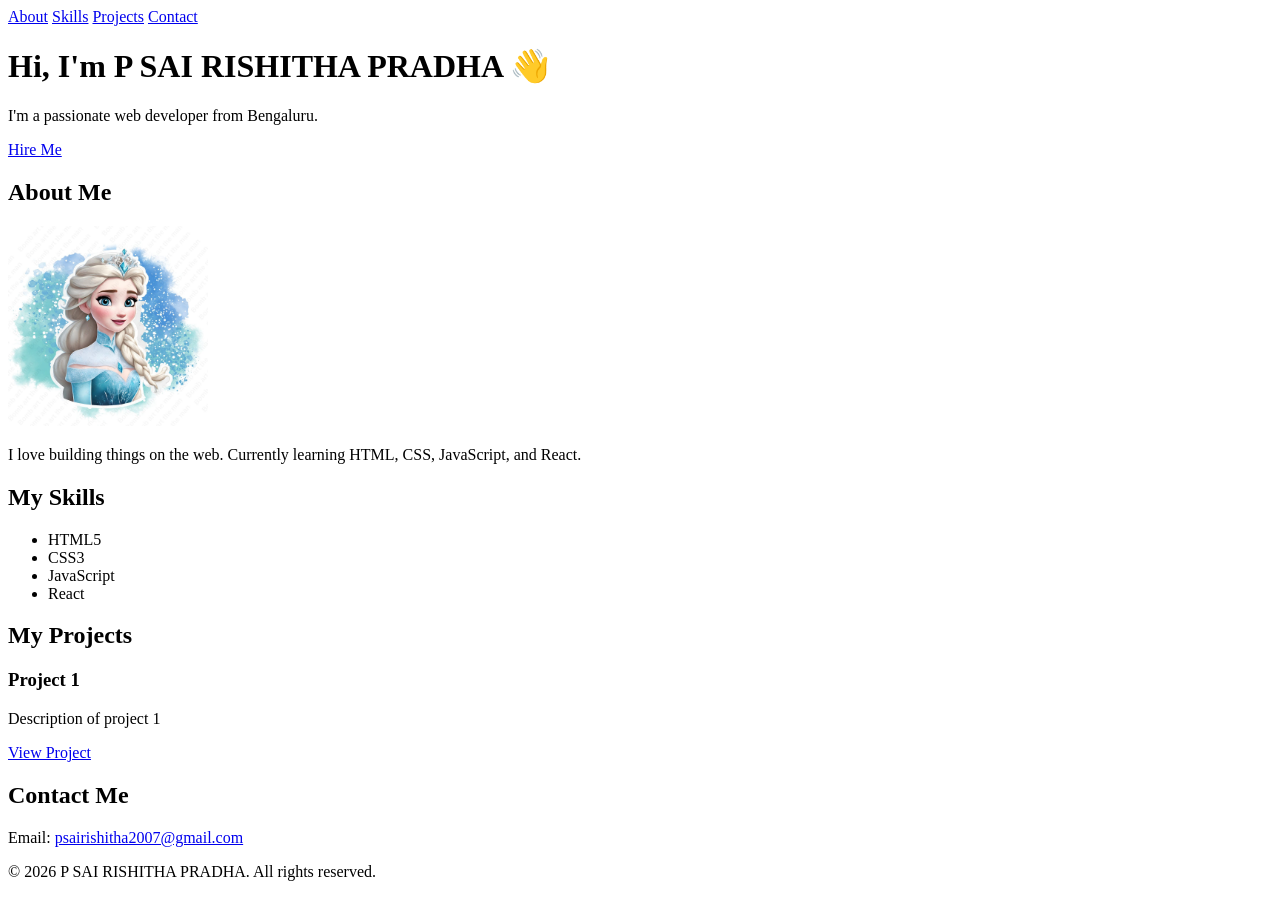
==== index.html @ 3d2fa4ef "Initial commit" ====
<!DOCTYPE html>
<html lang="en">
<head>
 <meta charset="UTF-8">
 <meta name="viewport" content="width=device-width, initial-scale=1.0">
 <title>My Portfolio | P SAI RISHIHA PRADHA</title>
</head>
<body>

<!-- NAVIGATION -->
 <nav>
 <a href="#about">About</a>
 <a href="#skills">Skills</a>
 <a href="#projects">Projects</a>
 <a href="#contact">Contact</a>
 </nav>

<!-- HERO SECTION -->
 <header>
 <h1>Hi, I'm P SAI RISHITHA PRADHA 👋</h1>
 <p>I'm a passionate web developer from Bengaluru.</p>
 <a href="#contact">Hire Me</a>
 </header>

<!-- ABOUT SECTION -->
 <section id="about">
 <h2>About Me</h2>
 <img src="images/profile.jpeg.jpeg" alt="Profile photo of P SAI RISHITHA PRADHA" width="200">
 <p>I love building things on the web. Currently learning HTML, CSS,
 JavaScript, and React.</p>
 </section>

<!-- SKILLS SECTION -->
 <section id="skills">
 <h2>My Skills</h2>
 <ul>
 <li>HTML5</li>
 <li>CSS3</li>
 <li>JavaScript</li>
 <li>React</li>
 </ul>
 </section>

<!-- PROJECTS SECTION -->
 <section id="projects">
 <h2>My Projects</h2>
 <div class="project-card">
 <h3>Project 1</h3>
 <p>Description of project 1</p>
 <a href="#">View Project</a>
 </div>
 </section>

<!-- CONTACT SECTION -->
 <section id="contact">
 <h2>Contact Me</h2>
 <p>Email: <a href="psairishitha2007@gmail.com">psairishitha2007@gmail.com</a></p>
 </section>

<!-- FOOTER -->
 <footer>
 <p>&copy; 2026 P SAI RISHITHA PRADHA. All rights reserved.</p>
 </footer>

</body>
</html>
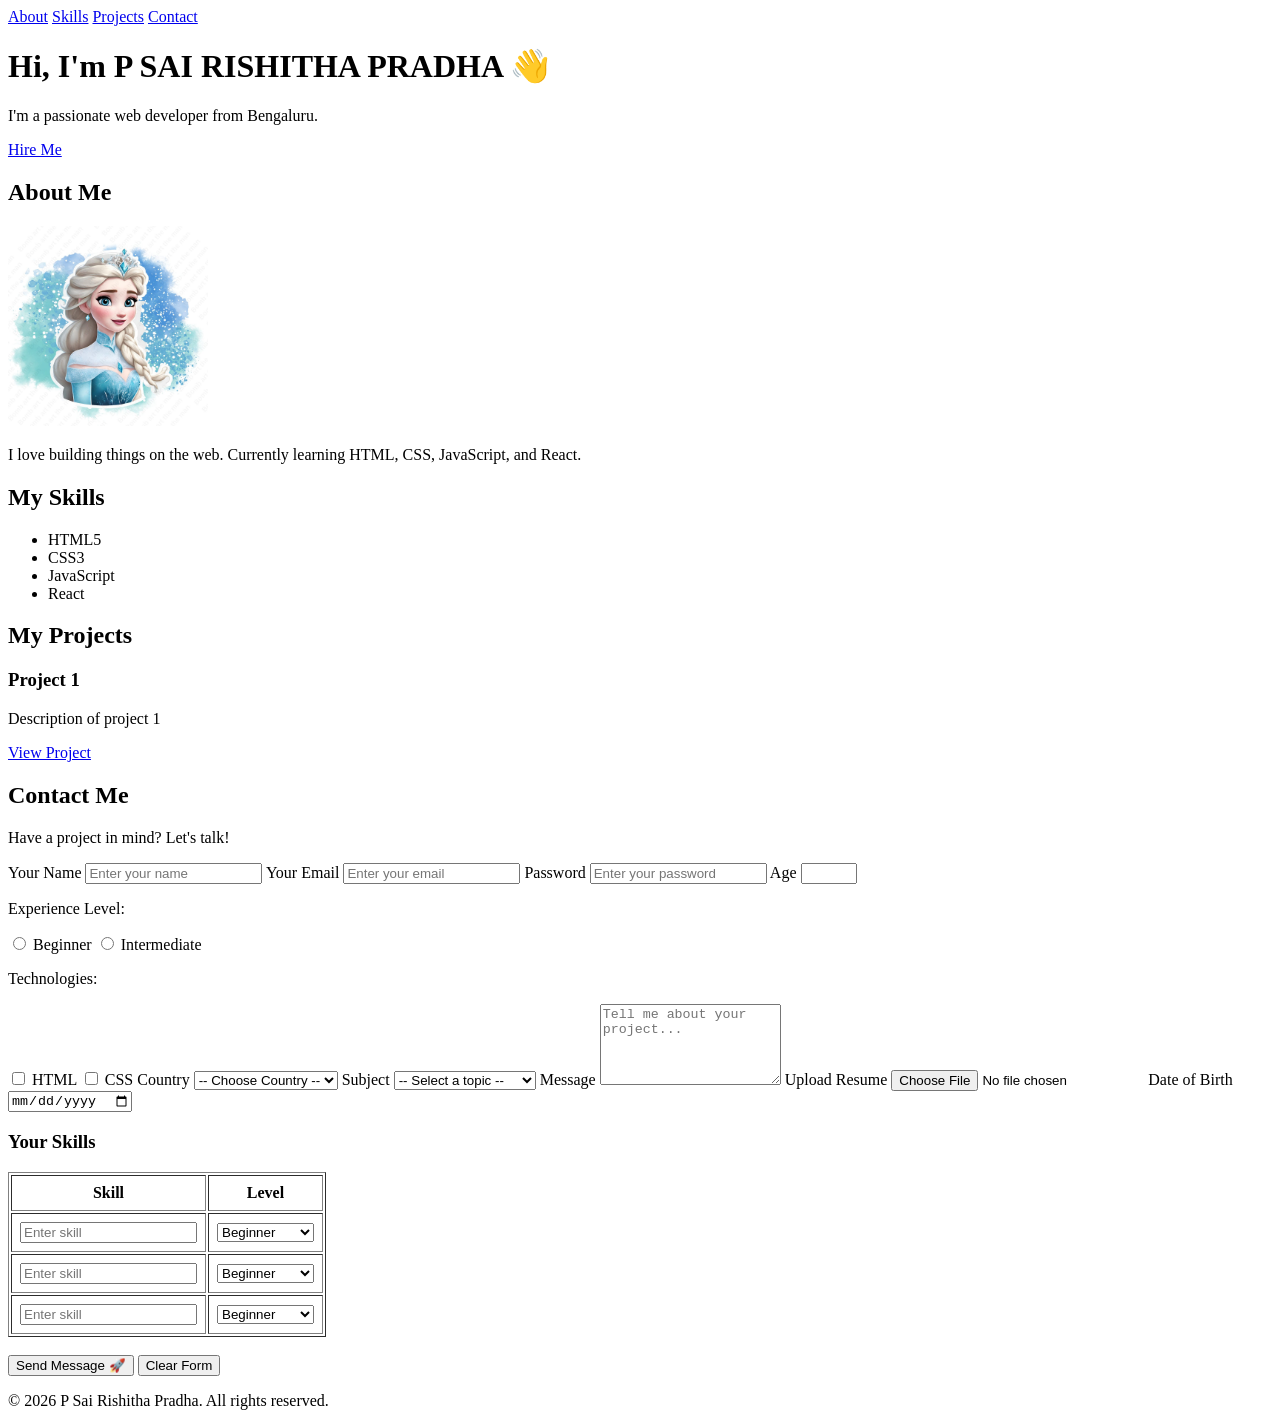
==== commit 075c3724: "Day 2 changes" ====
--- a/index.html
+++ b/index.html
@@ -1,66 +1,180 @@
 <!DOCTYPE html>
 <html lang="en">
 <head>
- <meta charset="UTF-8">
- <meta name="viewport" content="width=device-width, initial-scale=1.0">
- <title>My Portfolio | P SAI RISHIHA PRADHA</title>
+    <meta charset="UTF-8">
+    <meta name="viewport" content="width=device-width, initial-scale=1.0">
+    <title>My Portfolio | P SAI RISHITHA PRADHA</title>
 </head>
 <body>
 
 <!-- NAVIGATION -->
- <nav>
- <a href="#about">About</a>
- <a href="#skills">Skills</a>
- <a href="#projects">Projects</a>
- <a href="#contact">Contact</a>
- </nav>
+<nav>
+    <a href="#about">About</a>
+    <a href="#skills">Skills</a>
+    <a href="#projects">Projects</a>
+    <a href="#contact">Contact</a>
+</nav>
 
 <!-- HERO SECTION -->
- <header>
- <h1>Hi, I'm P SAI RISHITHA PRADHA 👋</h1>
- <p>I'm a passionate web developer from Bengaluru.</p>
- <a href="#contact">Hire Me</a>
- </header>
+<header>
+    <h1>Hi, I'm P SAI RISHITHA PRADHA 👋</h1>
+    <p>I'm a passionate web developer from Bengaluru.</p>
+    <a href="#contact">Hire Me</a>
+</header>
 
 <!-- ABOUT SECTION -->
- <section id="about">
- <h2>About Me</h2>
- <img src="images/profile.jpeg.jpeg" alt="Profile photo of P SAI RISHITHA PRADHA" width="200">
- <p>I love building things on the web. Currently learning HTML, CSS,
- JavaScript, and React.</p>
- </section>
+<section id="about">
+    <h2>About Me</h2>
+    <img src="images/profile.jpeg.jpeg" alt="Profile photo of P SAI RISHITHA PRADHA" width="200">
+    <p>I love building things on the web. Currently learning HTML, CSS, JavaScript, and React.</p>
+</section>
 
 <!-- SKILLS SECTION -->
- <section id="skills">
- <h2>My Skills</h2>
- <ul>
- <li>HTML5</li>
- <li>CSS3</li>
- <li>JavaScript</li>
- <li>React</li>
- </ul>
- </section>
+<section id="skills">
+    <h2>My Skills</h2>
+    <ul>
+        <li>HTML5</li>
+        <li>CSS3</li>
+        <li>JavaScript</li>
+        <li>React</li>
+    </ul>
+</section>
 
 <!-- PROJECTS SECTION -->
- <section id="projects">
- <h2>My Projects</h2>
- <div class="project-card">
- <h3>Project 1</h3>
- <p>Description of project 1</p>
- <a href="#">View Project</a>
- </div>
- </section>
+<section id="projects">
+    <h2>My Projects</h2>
+    <div class="project-card">
+        <h3>Project 1</h3>
+        <p>Description of project 1</p>
+        <a href="#">View Project</a>
+    </div>
+</section>
 
 <!-- CONTACT SECTION -->
- <section id="contact">
- <h2>Contact Me</h2>
- <p>Email: <a href="psairishitha2007@gmail.com">psairishitha2007@gmail.com</a></p>
- </section>
+<section id="contact">
+    <h2>Contact Me</h2>
+    <p>Have a project in mind? Let's talk!</p>
+
+    <form action="#" method="POST">
+
+        <label for="name">Your Name</label>
+        <input type="text" id="name" name="name"
+               placeholder="Enter your name" required>
+
+        <label for="email">Your Email</label>
+        <input type="email" id="email" name="email"
+               placeholder="Enter your email" required>
+
+        <label for="password">Password</label>
+        <input type="password" id="password" name="password"
+               placeholder="Enter your password" minlength="8">
+
+        <label for="age">Age</label>
+        <input type="number" id="age" name="age" min="18" max="100">
+
+        <p>Experience Level:</p>
+
+        <input type="radio" id="beginner" name="level" value="beginner">
+        <label for="beginner">Beginner</label>
+
+        <input type="radio" id="intermediate" name="level" value="intermediate">
+        <label for="intermediate">Intermediate</label>
+
+        <p>Technologies:</p>
+
+        <input type="checkbox" id="html" name="tech" value="html">
+        <label for="html">HTML</label>
+
+        <input type="checkbox" id="css" name="tech" value="css">
+        <label for="css">CSS</label>
+
+        <label for="country">Country</label>
+        <select id="country" name="country">
+            <option value="">-- Choose Country --</option>
+            <option value="in">India</option>
+            <option value="us">United States</option>
+            <option value="uk">United Kingdom</option>
+        </select>
+
+        <label for="subject">Subject</label>
+        <select id="subject" name="subject">
+            <option value="">-- Select a topic --</option>
+            <option value="hire">I want to hire you</option>
+            <option value="collab">I want to collaborate</option>
+            <option value="other">Other</option>
+        </select>
+
+        <label for="message">Message</label>
+        <textarea id="message" name="message" rows="5"
+                  placeholder="Tell me about your project..." required></textarea>
+
+        <label for="resume">Upload Resume</label>
+        <input type="file" id="resume" name="resume" accept=".pdf,.doc">
+
+        <label for="dob">Date of Birth</label>
+        <input type="date" id="dob" name="dob">
+
+        <h3>Your Skills</h3>
+
+<table border="1" cellpadding="8">
+
+<tr>
+    <th>Skill</th>
+    <th>Level</th>
+</tr>
+
+<tr>
+    <td>
+        <input type="text" name="skill1" placeholder="Enter skill">
+    </td>
+    <td>
+        <select name="level1">
+            <option>Beginner</option>
+            <option>Intermediate</option>
+            <option>Advanced</option>
+        </select>
+    </td>
+</tr>
+
+<tr>
+    <td>
+        <input type="text" name="skill2" placeholder="Enter skill">
+    </td>
+    <td>
+        <select name="level2">
+            <option>Beginner</option>
+            <option>Intermediate</option>
+            <option>Advanced</option>
+        </select>
+    </td>
+</tr>
+
+<tr>
+    <td>
+        <input type="text" name="skill3" placeholder="Enter skill">
+    </td>
+    <td>
+        <select name="level3">
+            <option>Beginner</option>
+            <option>Intermediate</option>
+            <option>Advanced</option>
+        </select>
+    </td>
+</tr>
+
+</table>
+        <br>
+
+        <button type="submit">Send Message 🚀</button>
+        <button type="reset">Clear Form</button>
+
+    </form>
+</section>
 
 <!-- FOOTER -->
- <footer>
- <p>&copy; 2026 P SAI RISHITHA PRADHA. All rights reserved.</p>
- </footer>
+<footer>
+    <p>&copy; 2026 P Sai Rishitha Pradha. All rights reserved.</p>
+</footer>
 
 </body>
 </html>
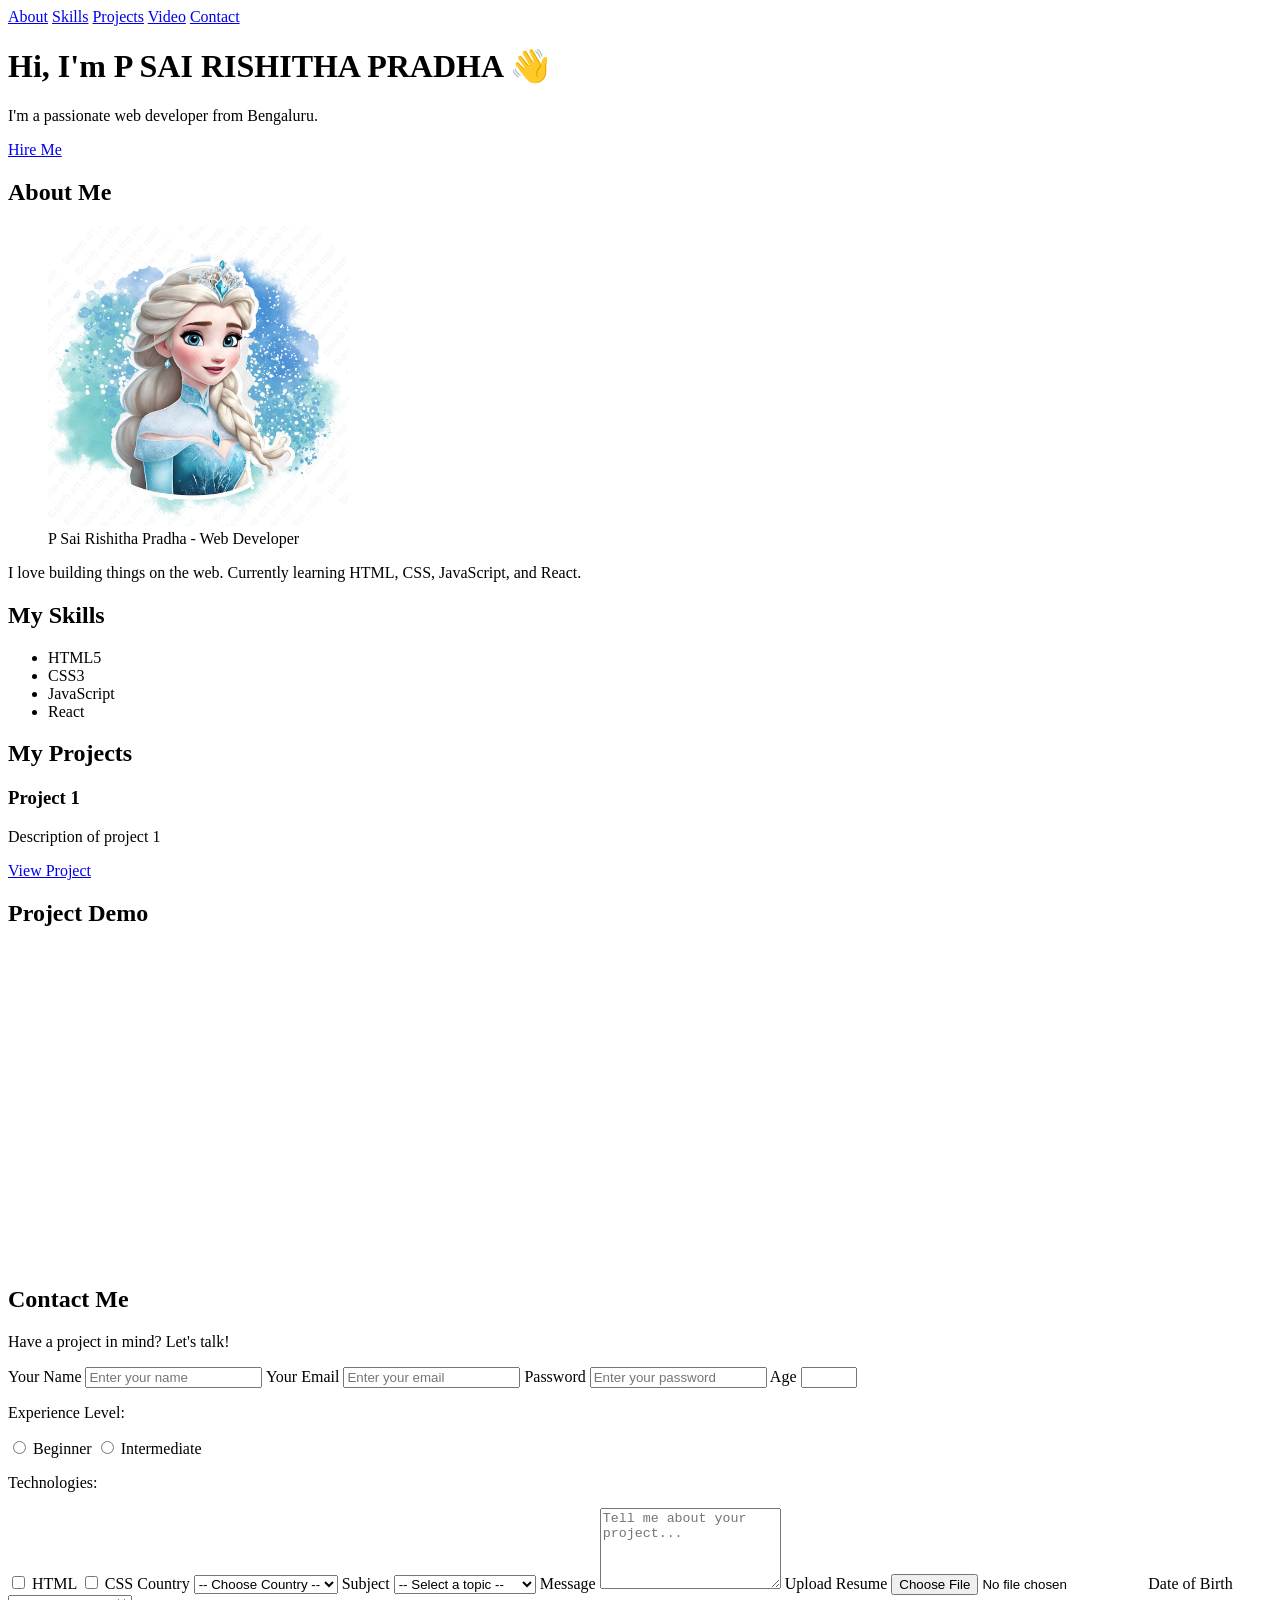
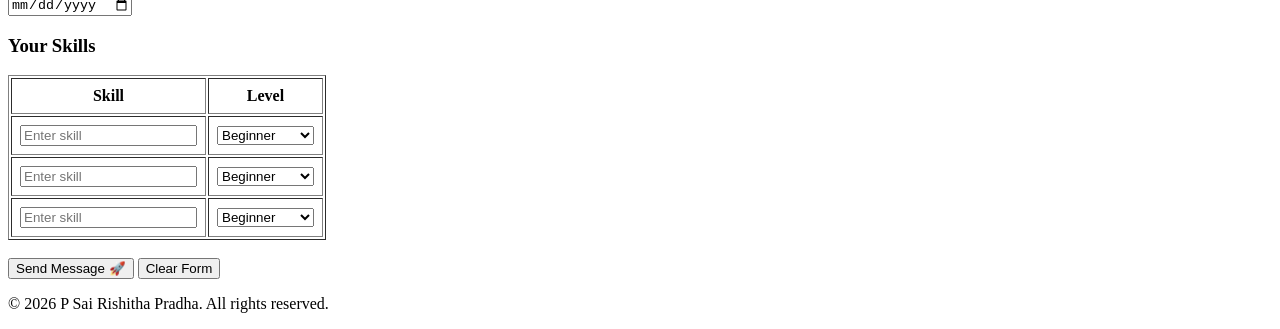
==== commit 433cbae8: "Day 3 changes" ====
--- a/index.html
+++ b/index.html
@@ -1,10 +1,33 @@
 <!DOCTYPE html>
 <html lang="en">
+
 <head>
     <meta charset="UTF-8">
     <meta name="viewport" content="width=device-width, initial-scale=1.0">
+
+    <!-- SEO Meta Tags -->
+    <meta name="description" content="Portfolio of P Sai Rishitha Pradha - Web Developer">
+    <meta name="keywords" content="Portfolio, HTML, CSS, JavaScript, Web Developer">
+    <meta name="author" content="P Sai Rishitha Pradha">
+
+    <!-- Open Graph Meta Tags -->
+    <meta property="og:title" content="My Portfolio | P Sai Rishitha Pradha">
+    <meta property="og:description" content="Portfolio website of P Sai Rishitha Pradha">
+    <meta property="og:image" content="images/profile.jpeg.jpeg">
+    <meta property="og:type" content="website">
+
+    <!-- Twitter Card Meta Tags -->
+    <meta name="twitter:card" content="summary_large_image">
+    <meta name="twitter:title" content="My Portfolio | P Sai Rishitha Pradha">
+    <meta name="twitter:description" content="Portfolio website of P Sai Rishitha Pradha">
+    <meta name="twitter:image" content="images/profile.jpeg.jpeg">
+
+    <!-- Favicon -->
+    <link rel="icon" type="image/jpeg" href="images/favicon.jpeg">
+
     <title>My Portfolio | P SAI RISHITHA PRADHA</title>
 </head>
+
 <body>
 
 <!-- NAVIGATION -->
@@ -12,6 +35,7 @@
     <a href="#about">About</a>
     <a href="#skills">Skills</a>
     <a href="#projects">Projects</a>
+    <a href="#video">Video</a>
     <a href="#contact">Contact</a>
 </nav>
 
@@ -25,13 +49,26 @@
 <!-- ABOUT SECTION -->
 <section id="about">
     <h2>About Me</h2>
-    <img src="images/profile.jpeg.jpeg" alt="Profile photo of P SAI RISHITHA PRADHA" width="200">
-    <p>I love building things on the web. Currently learning HTML, CSS, JavaScript, and React.</p>
+
+    <figure class="profile-figure">
+        <img src="images/profile.jpeg.jpeg"
+             alt="P Sai Rishitha Pradha profile photo"
+             width="300">
+
+        <figcaption>
+            P Sai Rishitha Pradha - Web Developer
+        </figcaption>
+    </figure>
+
+    <p>
+        I love building things on the web. Currently learning HTML, CSS, JavaScript, and React.
+    </p>
 </section>
 
 <!-- SKILLS SECTION -->
 <section id="skills">
     <h2>My Skills</h2>
+
     <ul>
         <li>HTML5</li>
         <li>CSS3</li>
@@ -43,6 +80,7 @@
 <!-- PROJECTS SECTION -->
 <section id="projects">
     <h2>My Projects</h2>
+
     <div class="project-card">
         <h3>Project 1</h3>
         <p>Description of project 1</p>
@@ -50,6 +88,20 @@
     </div>
 </section>
 
+<!-- VIDEO SECTION -->
+<section id="video">
+    <h2>Project Demo</h2>
+
+    <iframe
+        width="560"
+        height="315"
+        src="https://www.youtube.com/embed/ktoYUycRXTA"
+        title="YouTube video player"
+        frameborder="0"
+        allowfullscreen
+        sandbox="allow-same-origin allow-scripts">
+    </iframe>
+</section>
 <!-- CONTACT SECTION -->
 <section id="contact">
     <h2>Contact Me</h2>
@@ -116,57 +168,55 @@
 
         <h3>Your Skills</h3>
 
-<table border="1" cellpadding="8">
-
-<tr>
-    <th>Skill</th>
-    <th>Level</th>
-</tr>
-
-<tr>
-    <td>
-        <input type="text" name="skill1" placeholder="Enter skill">
-    </td>
-    <td>
-        <select name="level1">
-            <option>Beginner</option>
-            <option>Intermediate</option>
-            <option>Advanced</option>
-        </select>
-    </td>
-</tr>
-
-<tr>
-    <td>
-        <input type="text" name="skill2" placeholder="Enter skill">
-    </td>
-    <td>
-        <select name="level2">
-            <option>Beginner</option>
-            <option>Intermediate</option>
-            <option>Advanced</option>
-        </select>
-    </td>
-</tr>
-
-<tr>
-    <td>
-        <input type="text" name="skill3" placeholder="Enter skill">
-    </td>
-    <td>
-        <select name="level3">
-            <option>Beginner</option>
-            <option>Intermediate</option>
-            <option>Advanced</option>
-        </select>
-    </td>
-</tr>
-
-</table>
+        <table border="1" cellpadding="8">
+            <tr>
+                <th>Skill</th>
+                <th>Level</th>
+            </tr>
+
+            <tr>
+                <td><input type="text" name="skill1" placeholder="Enter skill"></td>
+                <td>
+                    <select name="level1">
+                        <option>Beginner</option>
+                        <option>Intermediate</option>
+                        <option>Advanced</option>
+                    </select>
+                </td>
+            </tr>
+
+            <tr>
+                <td><input type="text" name="skill2" placeholder="Enter skill"></td>
+                <td>
+                    <select name="level2">
+                        <option>Beginner</option>
+                        <option>Intermediate</option>
+                        <option>Advanced</option>
+                    </select>
+                </td>
+            </tr>
+
+            <tr>
+                <td><input type="text" name="skill3" placeholder="Enter skill"></td>
+                <td>
+                    <select name="level3">
+                        <option>Beginner</option>
+                        <option>Intermediate</option>
+                        <option>Advanced</option>
+                    </select>
+                </td>
+            </tr>
+        </table>
+
         <br>
 
-        <button type="submit">Send Message 🚀</button>
-        <button type="reset">Clear Form</button>
+        <button type="submit" aria-label="Submit button">
+            Send Message 🚀
+        </button>
+
+        <button type="reset">
+            Clear Form
+        </button>
 
     </form>
 </section>
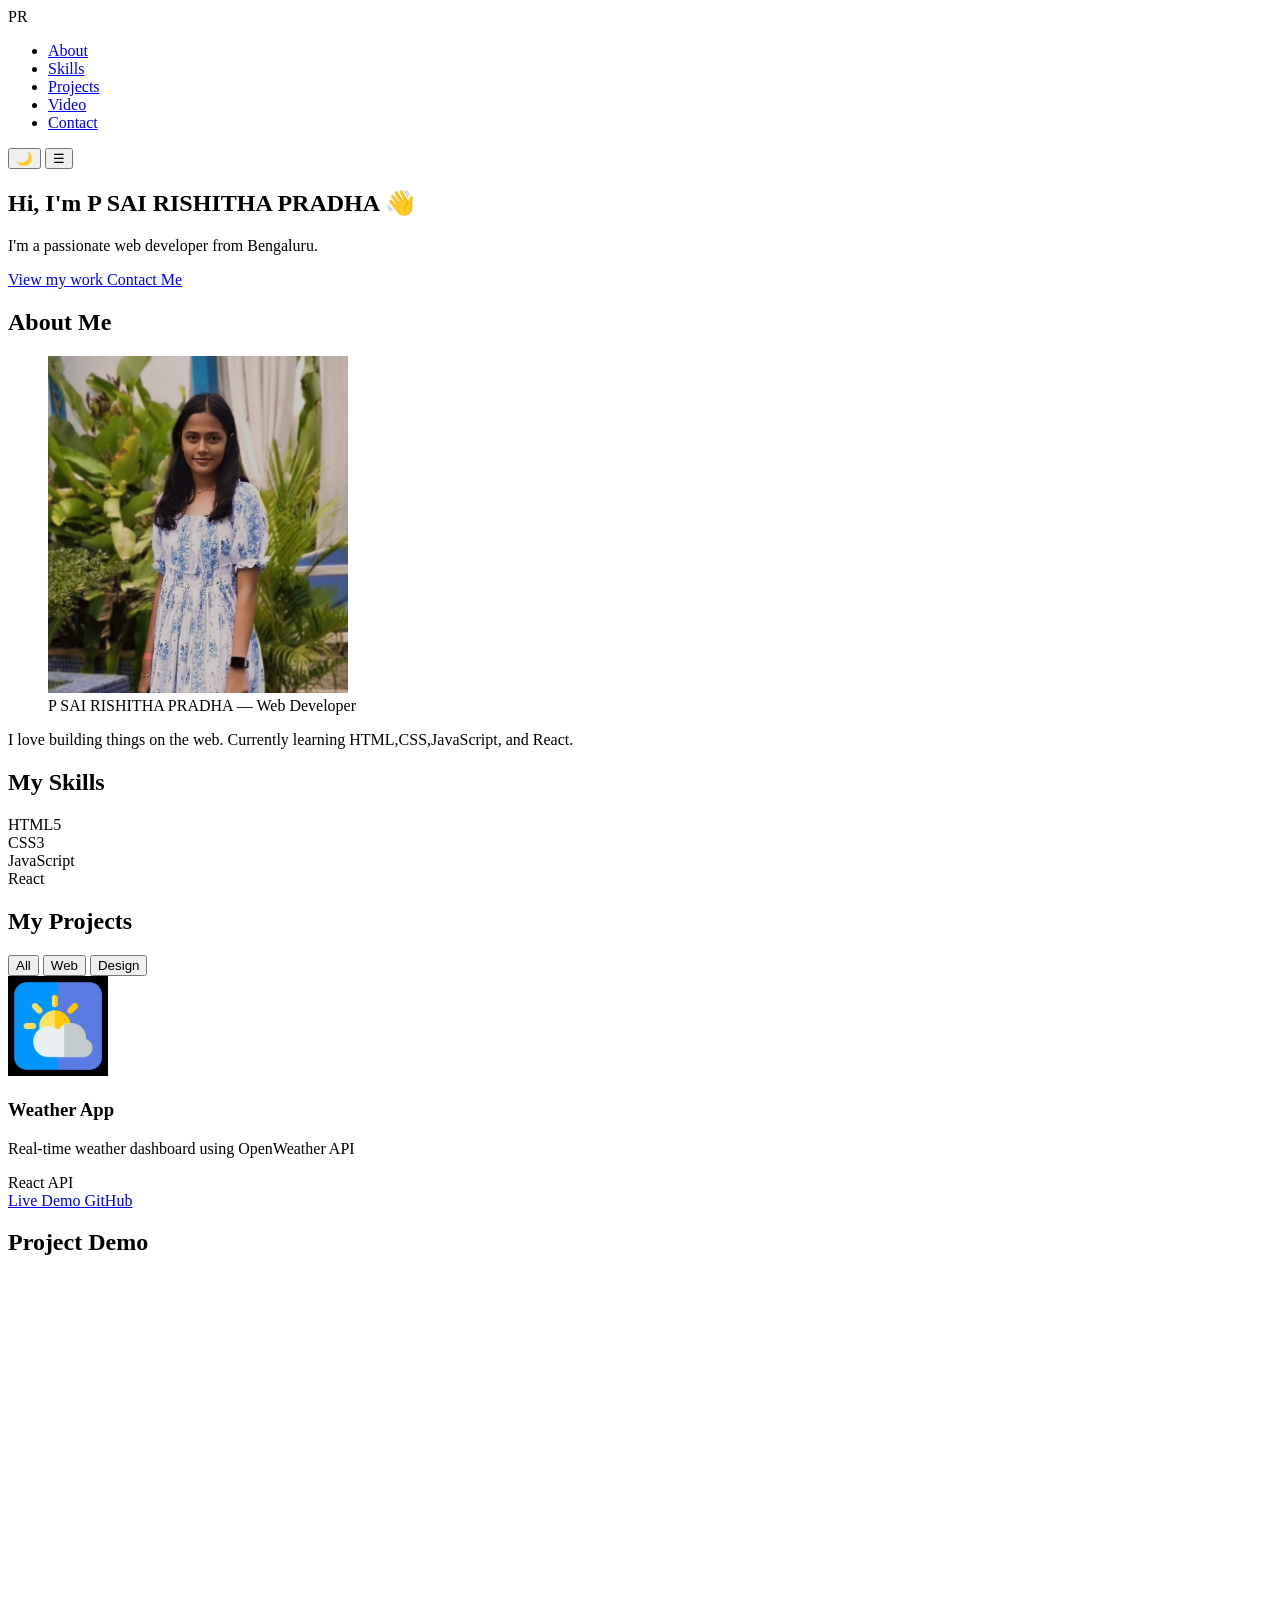
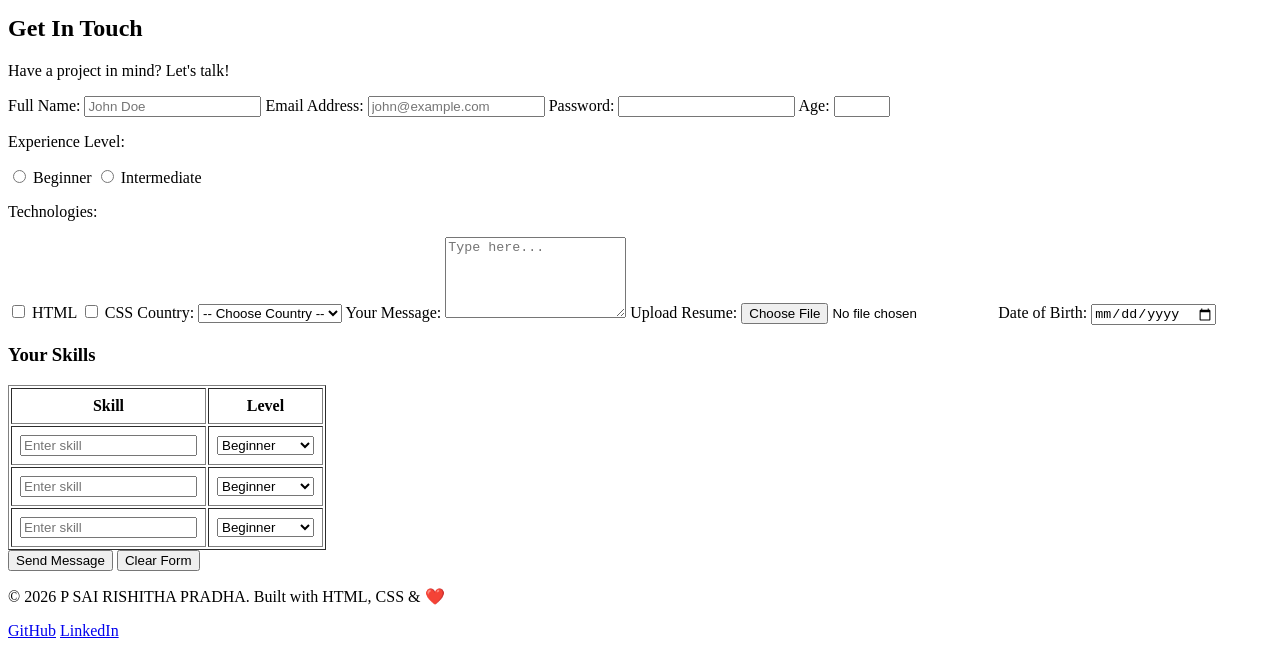
==== commit 401cf7bb: "Day 4 changes" ====
--- a/index.html
+++ b/index.html
@@ -1,93 +1,201 @@
 <!DOCTYPE html>
 <html lang="en">
-
 <head>
     <meta charset="UTF-8">
     <meta name="viewport" content="width=device-width, initial-scale=1.0">
-
-    <!-- SEO Meta Tags -->
-    <meta name="description" content="Portfolio of P Sai Rishitha Pradha - Web Developer">
-    <meta name="keywords" content="Portfolio, HTML, CSS, JavaScript, Web Developer">
-    <meta name="author" content="P Sai Rishitha Pradha">
-
-    <!-- Open Graph Meta Tags -->
-    <meta property="og:title" content="My Portfolio | P Sai Rishitha Pradha">
-    <meta property="og:description" content="Portfolio website of P Sai Rishitha Pradha">
+    <title>P SAI RISHITHA PRADHA | Web Developer</title>
+
+    <meta name="description" content="Portfolio of P SAI RISHITHA PRADHA, web developer">
+    <meta property="og:title" content="P SAI RISHITHA PRADHA | Web Developer">
     <meta property="og:image" content="images/profile.jpeg.jpeg">
-    <meta property="og:type" content="website">
-
-    <!-- Twitter Card Meta Tags -->
-    <meta name="twitter:card" content="summary_large_image">
-    <meta name="twitter:title" content="My Portfolio | P Sai Rishitha Pradha">
-    <meta name="twitter:description" content="Portfolio website of P Sai Rishitha Pradha">
-    <meta name="twitter:image" content="images/profile.jpeg.jpeg">
-
-    <!-- Favicon -->
-    <link rel="icon" type="image/jpeg" href="images/favicon.jpeg">
-
-    <title>My Portfolio | P SAI RISHITHA PRADHA</title>
+
+    <link rel="icon" href="favicon.ico">
+    <link rel="stylesheet" href="styles.css">
 </head>
 
 <body>
 
-<!-- NAVIGATION -->
-<nav>
-    <a href="#about">About</a>
-    <a href="#skills">Skills</a>
-    <a href="#projects">Projects</a>
-    <a href="#video">Video</a>
-    <a href="#contact">Contact</a>
-</nav>
+<!-- HEADER + NAVIGATION -->
+<header class="site-header">
+    <nav class="navbar">
+
+        <div class="logo">PR</div>
+
+        <ul class="nav-links">
+            <li><a href="#about">About</a></li>
+            <li><a href="#skills">Skills</a></li>
+            <li><a href="#projects">Projects</a></li>
+            <li><a href="#video">Video</a></li>
+            <li><a href="#contact">Contact</a></li>
+        </ul>
+
+        <!-- FOR DARK MODE -->
+        <button class="theme-toggle"
+                aria-label="Toggle Dark Mode"
+                title="Toggle Dark Mode">
+            🌙
+        </button>
+
+        <!-- Mobile Menu -->
+        <button class="menu-toggle"
+                aria-label="Toggle Navigation"
+                aria-expanded="false">
+            ☰
+        </button>
+
+    </nav>
+</header>
+
+<!-- MAIN CONTENT -->
+<main>
 
 <!-- HERO SECTION -->
-<header>
-    <h1>Hi, I'm P SAI RISHITHA PRADHA 👋</h1>
-    <p>I'm a passionate web developer from Bengaluru.</p>
-    <a href="#contact">Hire Me</a>
-</header>
+<section class="hero-section">
+
+    <h1>
+        Hi, I'm
+        <span class="highlight">
+            P SAI RISHITHA PRADHA
+        </span> 👋
+    </h1>
+
+    <p class="tagline">
+        I'm a passionate web developer from Bengaluru.
+    </p>
+
+    <div class="hero-buttons">
+        <a href="#projects" class="btn btn-primary">
+            View my work
+        </a>
+
+        <a href="#contact" class="btn btn-secondary">
+            Contact Me
+        </a>
+    </div>
+
+</section>
 
 <!-- ABOUT SECTION -->
-<section id="about">
+<section id="about" class="about-section">
+
     <h2>About Me</h2>
 
-    <figure class="profile-figure">
-        <img src="images/profile.jpeg.jpeg"
-             alt="P Sai Rishitha Pradha profile photo"
-             width="300">
-
-        <figcaption>
-            P Sai Rishitha Pradha - Web Developer
-        </figcaption>
-    </figure>
-
-    <p>
-        I love building things on the web. Currently learning HTML, CSS, JavaScript, and React.
-    </p>
+    <div class="about-content">
+
+        <figure class="profile-figure">
+
+            <img src="images/profile.jpeg"
+                 alt="P SAI RISHITHA PRADHA profile photo"
+                 width="300">
+
+            <figcaption>
+                P SAI RISHITHA PRADHA — Web Developer
+            </figcaption>
+
+        </figure>
+
+        <div class="about-text">
+
+            <p>
+                I love building things on the web. Currently learning HTML,CSS,JavaScript, and React.
+            </p>
+
+        </div>
+
+    </div>
+
 </section>
 
 <!-- SKILLS SECTION -->
-<section id="skills">
+<section id="skills" class="skills-section">
+
     <h2>My Skills</h2>
 
-    <ul>
-        <li>HTML5</li>
-        <li>CSS3</li>
-        <li>JavaScript</li>
-        <li>React</li>
-    </ul>
+    <div class="skills-grid">
+
+        <div class="skill-item" data-level="90">
+            HTML5
+        </div>
+
+        <div class="skill-item" data-level="80">
+            CSS3
+        </div>
+
+        <div class="skill-item" data-level="75">
+            JavaScript
+        </div>
+
+        <div class="skill-item" data-level="65">
+            React
+        </div>
+
+    </div>
+
 </section>
 
 <!-- PROJECTS SECTION -->
-<section id="projects">
+<section id="projects" class="projects-section">
+
     <h2>My Projects</h2>
 
-    <div class="project-card">
-        <h3>Project 1</h3>
-        <p>Description of project 1</p>
-        <a href="#">View Project</a>
-    </div>
-</section>
-
+    <div class="project-filters">
+
+        <button class="filter-btn active"
+                data-filter="all">
+            All
+        </button>
+
+        <button class="filter-btn"
+                data-filter="web">
+            Web
+        </button>
+
+        <button class="filter-btn"
+                data-filter="design">
+            Design
+        </button>
+
+    </div>
+
+    <div class="projects-grid">
+
+        <article class="project-card"
+                 data-category="web">
+
+            <img src="images/weathericon.jpeg"
+                 alt="Weather App screenshot"
+                 width="100">
+
+            <div class="project-card-body">
+
+                <h3>Weather App</h3>
+
+                <p>
+                    Real-time weather dashboard using OpenWeather API
+                </p>
+
+                <div class="project-tags">
+
+                    <span class="tag">React</span>
+                    <span class="tag">API</span>
+
+                </div>
+
+                <a href="#" class="btn">
+                    Live Demo
+                </a>
+
+                <a href="#" class="btn">
+                    GitHub
+                </a>
+
+            </div>
+
+        </article>
+
+    </div>
+
+</section>
 <!-- VIDEO SECTION -->
 <section id="video">
     <h2>Project Demo</h2>
@@ -102,129 +210,137 @@
         sandbox="allow-same-origin allow-scripts">
     </iframe>
 </section>
+
 <!-- CONTACT SECTION -->
-<section id="contact">
-    <h2>Contact Me</h2>
+<section id="contact" class="contact-section">
+
+    <h2>Get In Touch</h2>
+
     <p>Have a project in mind? Let's talk!</p>
 
-    <form action="#" method="POST">
-
-        <label for="name">Your Name</label>
-        <input type="text" id="name" name="name"
-               placeholder="Enter your name" required>
-
-        <label for="email">Your Email</label>
-        <input type="email" id="email" name="email"
-               placeholder="Enter your email" required>
-
-        <label for="password">Password</label>
-        <input type="password" id="password" name="password"
-               placeholder="Enter your password" minlength="8">
-
-        <label for="age">Age</label>
-        <input type="number" id="age" name="age" min="18" max="100">
-
-        <p>Experience Level:</p>
-
-        <input type="radio" id="beginner" name="level" value="beginner">
-        <label for="beginner">Beginner</label>
-
-        <input type="radio" id="intermediate" name="level" value="intermediate">
-        <label for="intermediate">Intermediate</label>
-
-        <p>Technologies:</p>
-
-        <input type="checkbox" id="html" name="tech" value="html">
-        <label for="html">HTML</label>
-
-        <input type="checkbox" id="css" name="tech" value="css">
-        <label for="css">CSS</label>
-
-        <label for="country">Country</label>
-        <select id="country" name="country">
-            <option value="">-- Choose Country --</option>
-            <option value="in">India</option>
-            <option value="us">United States</option>
-            <option value="uk">United Kingdom</option>
-        </select>
-
-        <label for="subject">Subject</label>
-        <select id="subject" name="subject">
-            <option value="">-- Select a topic --</option>
-            <option value="hire">I want to hire you</option>
-            <option value="collab">I want to collaborate</option>
-            <option value="other">Other</option>
-        </select>
-
-        <label for="message">Message</label>
-        <textarea id="message" name="message" rows="5"
-                  placeholder="Tell me about your project..." required></textarea>
-
-        <label for="resume">Upload Resume</label>
-        <input type="file" id="resume" name="resume" accept=".pdf,.doc">
-
-        <label for="dob">Date of Birth</label>
-        <input type="date" id="dob" name="dob">
-
-        <h3>Your Skills</h3>
-
-        <table border="1" cellpadding="8">
-            <tr>
-                <th>Skill</th>
-                <th>Level</th>
-            </tr>
-
-            <tr>
-                <td><input type="text" name="skill1" placeholder="Enter skill"></td>
-                <td>
-                    <select name="level1">
-                        <option>Beginner</option>
-                        <option>Intermediate</option>
-                        <option>Advanced</option>
-                    </select>
-                </td>
-            </tr>
-
-            <tr>
-                <td><input type="text" name="skill2" placeholder="Enter skill"></td>
-                <td>
-                    <select name="level2">
-                        <option>Beginner</option>
-                        <option>Intermediate</option>
-                        <option>Advanced</option>
-                    </select>
-                </td>
-            </tr>
-
-            <tr>
-                <td><input type="text" name="skill3" placeholder="Enter skill"></td>
-                <td>
-                    <select name="level3">
-                        <option>Beginner</option>
-                        <option>Intermediate</option>
-                        <option>Advanced</option>
-                    </select>
-                </td>
-            </tr>
-        </table>
-
-        <br>
-
-        <button type="submit" aria-label="Submit button">
-            Send Message 🚀
-        </button>
-
-        <button type="reset">
-            Clear Form
-        </button>
-
-    </form>
-</section>
+   <!-- Complete Form Example -->
+<form action="/submit" method="POST">
+ 
+    <!-- Text Input -->
+    <label for="name">Full Name:</label>
+    <input type="text" id="name" name="name" placeholder="John Doe" required>
+ 
+    <!-- Email Input -->
+    <label for="email">Email Address:</label>
+    <input type="email" id="email" name="email" placeholder="john@example.com" required>
+<!-- Password Input -->
+    <label for="password">Password:</label>
+    <input type="password" id="password" name="password" minlength="8">
+ 
+    <!-- Number Input -->
+    <label for="age">Age:</label>
+    <input type="number" id="age" name="age" min="18" max="100">
+
+<!-- Radio Buttons (choose ONE) -->
+    <p>Experience Level:</p>
+    <input type="radio" id="beginner" name="level" value="beginner">
+    <label for="beginner">Beginner</label>
+    <input type="radio" id="intermediate" name="level" value="intermediate">
+    <label for="intermediate">Intermediate</label>
+ 
+    <!-- Checkboxes (choose MANY) -->
+    <p>Technologies:</p>
+    <input type="checkbox" id="html" name="tech" value="html">
+    <label for="html">HTML</label>
+    <input type="checkbox" id="css" name="tech" value="css">
+    <label for="css">CSS</label>
+ 
+<!-- Dropdown Select -->
+    <label for="country">Country:</label>
+    <select id="country" name="country">
+        <option value="">-- Choose Country --</option>
+        <option value="in">India</option>
+        <option value="us">United States</option>
+        <option value="uk">United Kingdom</option>
+    </select>
+    
+    <!-- Textarea (multi-line text) -->
+    <label for="message">Your Message:</label>
+    <textarea id="message" name="message" rows="5" placeholder="Type here..."></textarea>
+ 
+ <!-- File Upload -->
+    <label for="resume">Upload Resume:</label>
+    <input type="file" id="resume" name="resume" accept=".pdf,.doc">
+ 
+    <!-- Date Picker -->
+    <label for="dob">Date of Birth:</label>
+    <input type="date" id="dob" name="dob">
+
+    <h3>Your Skills</h3>
+
+<table border="1" cellpadding="8">
+    <tr>
+        <th>Skill</th>
+        <th>Level</th>
+    </tr>
+
+    <tr>
+        <td><input type="text" name="skill1" placeholder="Enter skill"></td>
+        <td>
+            <select name="level1">
+                <option>Beginner</option>
+                <option>Intermediate</option>
+                <option>Advanced</option>
+            </select>
+        </td>
+    </tr>
+
+    <tr>
+        <td><input type="text" name="skill2" placeholder="Enter skill"></td>
+        <td>
+            <select name="level2">
+                <option>Beginner</option>
+                <option>Intermediate</option>
+                <option>Advanced</option>
+            </select>
+        </td>
+    </tr>
+
+    <tr>
+        <td><input type="text" name="skill3" placeholder="Enter skill"></td>
+        <td>
+            <select name="level3">
+                <option>Beginner</option>
+                <option>Intermediate</option>
+                <option>Advanced</option>
+            </select>
+        </td>
+    </tr>
+</table>
+ 
+    <!-- Submit Button -->
+    <button type="submit">Send Message</button>
+    <button type="reset">Clear Form</button>
+
+</form>
+
+</section>
+
+</main>
 
 <!-- FOOTER -->
-<footer>
-    <p>&copy; 2026 P Sai Rishitha Pradha. All rights reserved.</p>
+<footer class="site-footer">
+
+    <p>
+        &copy; <span class="footer-year">2026</span>
+        P SAI RISHITHA PRADHA.
+        Built with HTML, CSS & ❤️
+    </p>
+
+    <nav aria-label="Social links">
+        <a href="https://github.com/johndoe" target="_blank">GitHub</a>
+        <a href="https://linkedin.com/in/johndoe" target="_blank">LinkedIn</a>
+    </nav>
+
 </footer>
+
+<!-- JavaScript will go here from Day 8! -->
+<script src="script.js"></script>
 
 </body>
 </html>
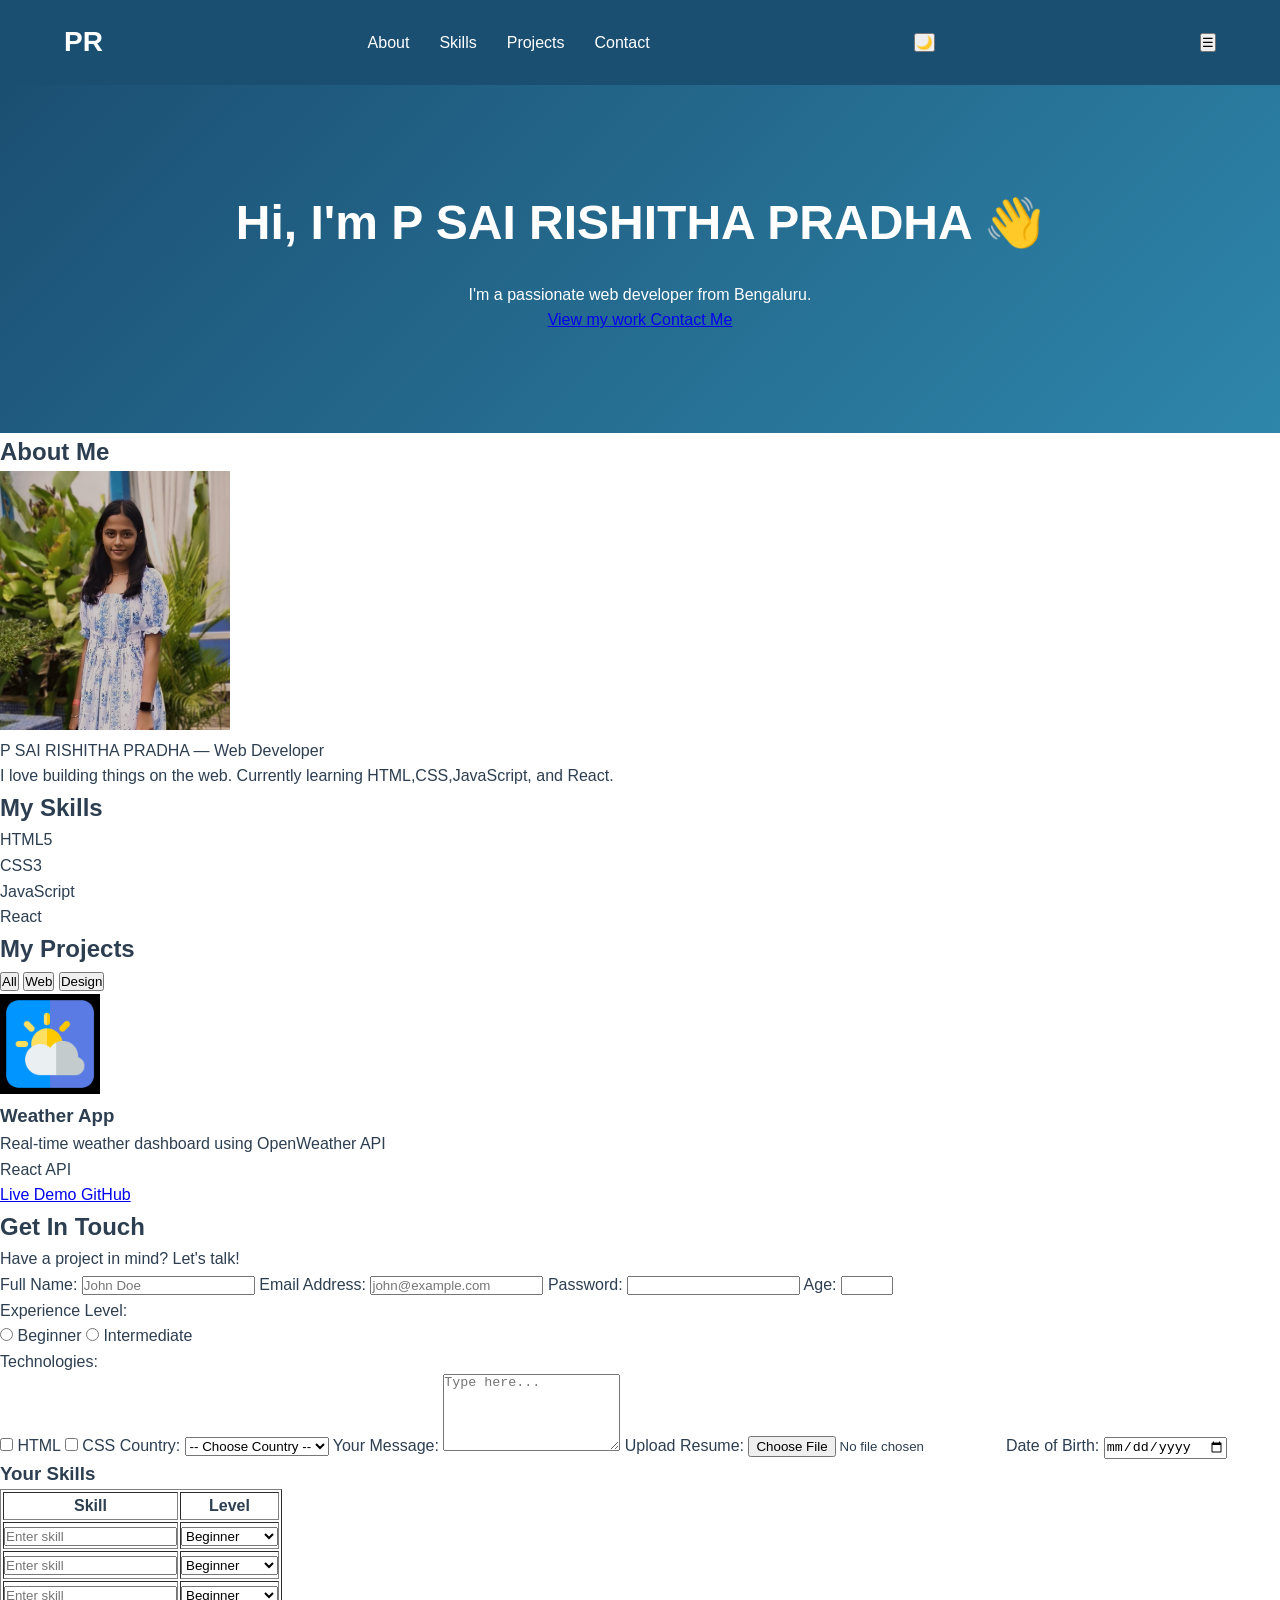
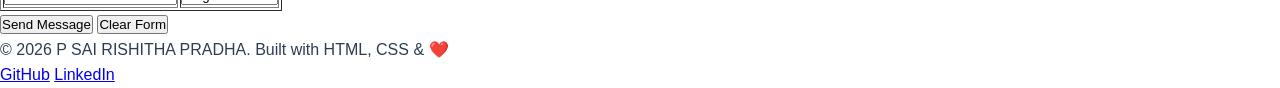
==== commit 79868247: "Day 5 changes" ====
--- a/index.html
+++ b/index.html
@@ -25,7 +25,6 @@
             <li><a href="#about">About</a></li>
             <li><a href="#skills">Skills</a></li>
             <li><a href="#projects">Projects</a></li>
-            <li><a href="#video">Video</a></li>
             <li><a href="#contact">Contact</a></li>
         </ul>
 
@@ -86,7 +85,7 @@
 
             <img src="images/profile.jpeg"
                  alt="P SAI RISHITHA PRADHA profile photo"
-                 width="300">
+                 width="230">
 
             <figcaption>
                 P SAI RISHITHA PRADHA — Web Developer
@@ -195,20 +194,6 @@
 
     </div>
 
-</section>
-<!-- VIDEO SECTION -->
-<section id="video">
-    <h2>Project Demo</h2>
-
-    <iframe
-        width="560"
-        height="315"
-        src="https://www.youtube.com/embed/ktoYUycRXTA"
-        title="YouTube video player"
-        frameborder="0"
-        allowfullscreen
-        sandbox="allow-same-origin allow-scripts">
-    </iframe>
 </section>
 
 <!-- CONTACT SECTION -->
--- a/styles.css
+++ b/styles.css
@@ -0,0 +1,77 @@
+/* styles.css - Start styling your potfolio website here */
+/* === RESET & BASE === */
+*{
+    margin: 0;
+    padding: 0;
+    box-sizing: border-box;
+}
+/* CSS Custom Properties (variables) - DRY Principle */
+:root {
+    --primary: #1B4F72;
+    --accent: #F18F01;
+    --text: #2C3E50;
+    --light: #F4F6F8;
+    --white: #FFFFFF;
+    --font-main: 'Segoe UI', Tahoma, Geneva, Verdana, sans-serif;
+ 
+}
+body {
+    font-family: var(--font-main);
+    color: var(--text);
+    line-height: 1.6;
+    background-color: var(--white);
+}
+/* NAVIGATION */
+.site-header{
+    position: sticky;
+    top: 0;
+    z-index: 1000;
+    background: var(--primary);
+    transition: background 0.3s ease, box-shadow 0.3s ease; /*Day 9*/
+}
+.navbar {
+    display: flex;
+    justify-content: space-between;
+    align-items: center;
+    padding: 20px 5%;
+   
+}
+.logo{
+    font-size: 28px;
+    font-weight: bold;
+    color: var(--white);
+}
+.nav-links {
+    list-style: none;
+    display: flex;
+    gap: 30px;
+}
+.nav-links a {
+    color: var(--white);
+    text-decoration: none;
+    font-weight: 500;
+    transition: color 0.3s;
+}
+.nav-links a:hover {
+    color: var(--accent);
+ 
+}
+.nav-links a.active{
+    color: var(--accent);
+    font-weight: bold;
+    border-bottom: 2px solid var(--accent);
+}
+ 
+/* HERO SECTION */
+.hero-section {
+    text-align: center;
+    background: linear-gradient(135deg, var(--primary), #2E86AB);
+    color: var(--white);
+    padding: 100px 5%;
+}
+.hero-section h1 {
+    font-size: 3rem;
+    margin-bottom: 20px;
+ 
+}
+ 
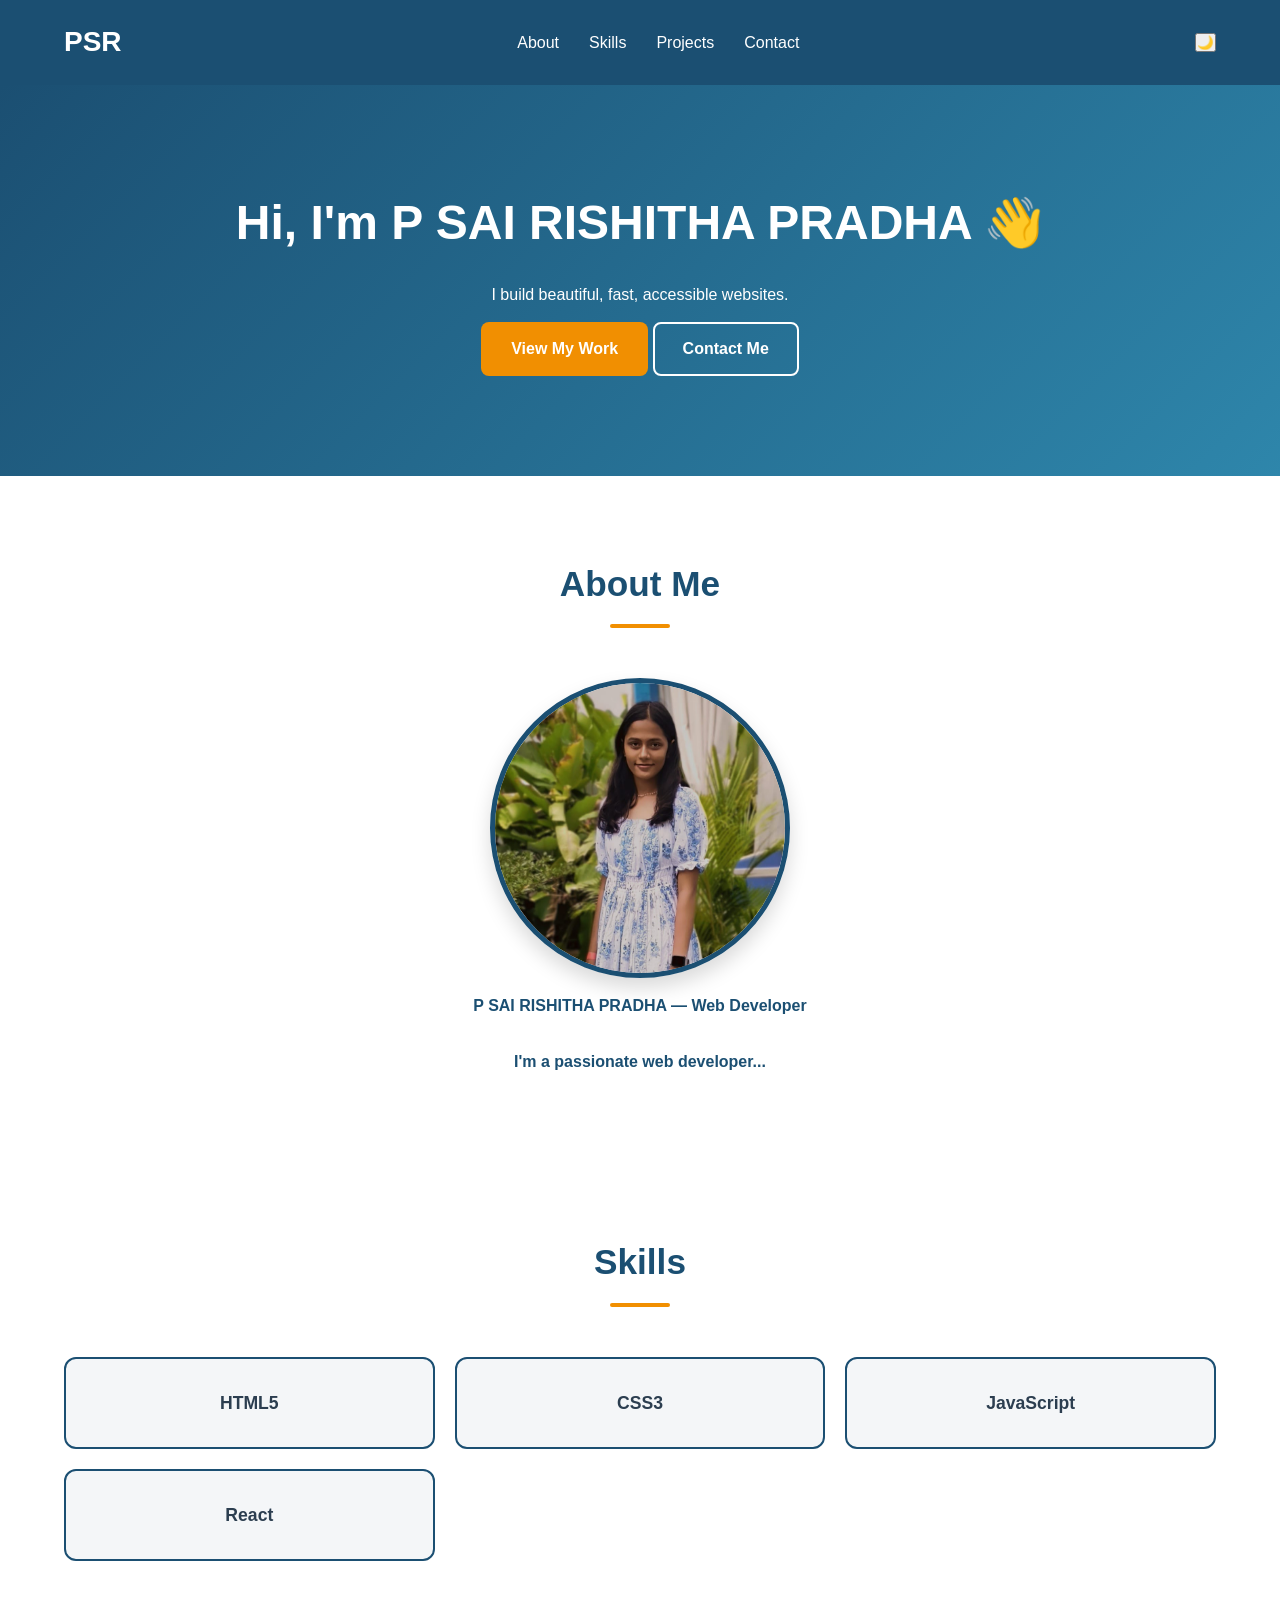
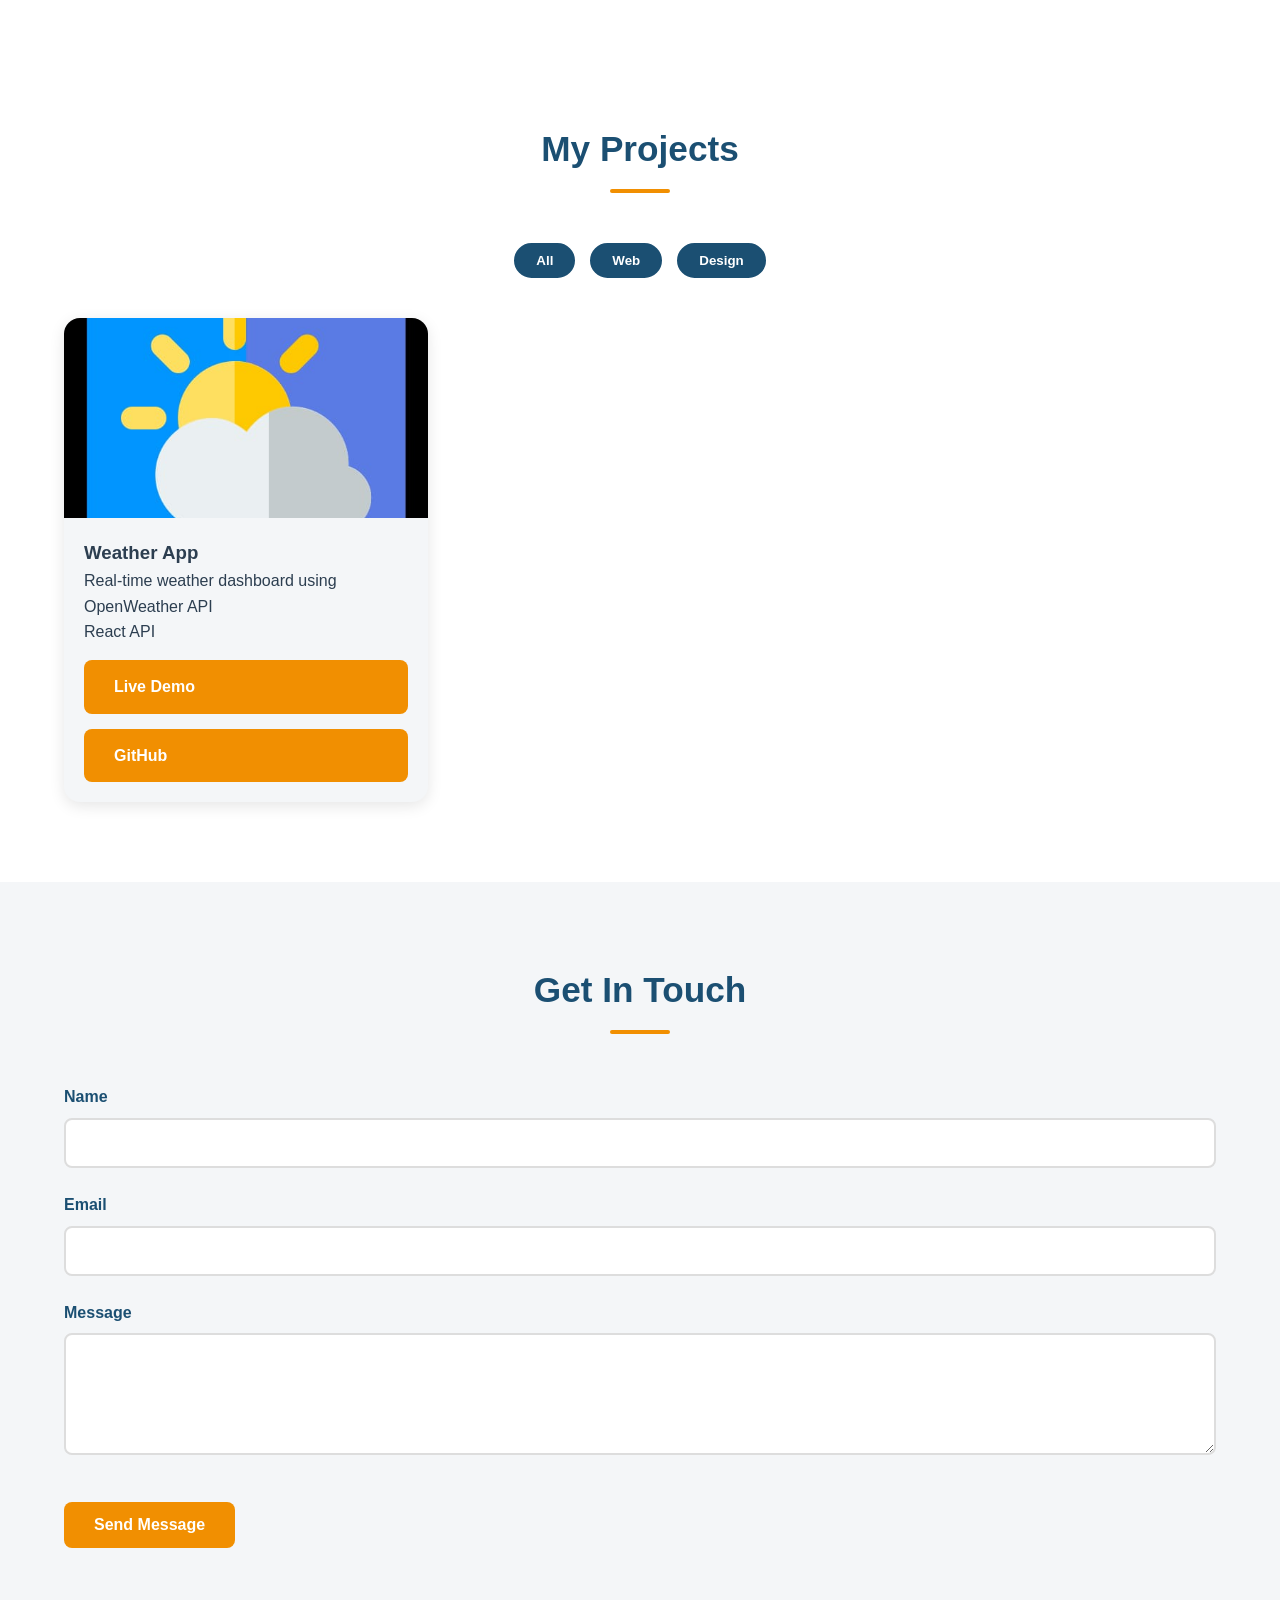
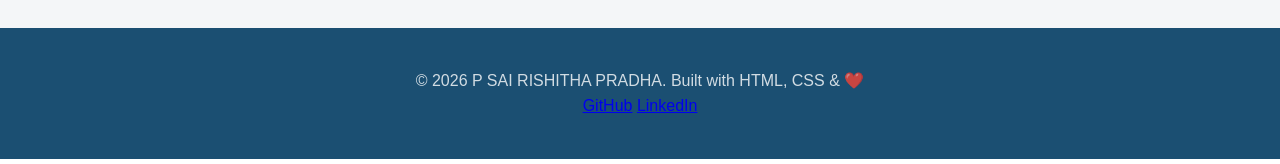
==== commit 2e608750: "Day 7 changes" ====
--- a/index.html
+++ b/index.html
@@ -4,316 +4,128 @@
     <meta charset="UTF-8">
     <meta name="viewport" content="width=device-width, initial-scale=1.0">
     <title>P SAI RISHITHA PRADHA | Web Developer</title>
-
     <meta name="description" content="Portfolio of P SAI RISHITHA PRADHA, web developer">
     <meta property="og:title" content="P SAI RISHITHA PRADHA | Web Developer">
-    <meta property="og:image" content="images/profile.jpeg.jpeg">
-
+    <meta property="og:image" content="preview.jpEg">
     <link rel="icon" href="favicon.ico">
-    <link rel="stylesheet" href="styles.css">
+    <link rel="stylesheet" href="styles.css">  <!-- Ready for Day 5! -->
 </head>
-
 <body>
-
-<!-- HEADER + NAVIGATION -->
-<header class="site-header">
-    <nav class="navbar">
-
-        <div class="logo">PR</div>
-
-        <ul class="nav-links">
-            <li><a href="#about">About</a></li>
-            <li><a href="#skills">Skills</a></li>
-            <li><a href="#projects">Projects</a></li>
-            <li><a href="#contact">Contact</a></li>
-        </ul>
-
-        <!-- FOR DARK MODE -->
-        <button class="theme-toggle"
-                aria-label="Toggle Dark Mode"
-                title="Toggle Dark Mode">
-            🌙
-        </button>
-
-        <!-- Mobile Menu -->
-        <button class="menu-toggle"
-                aria-label="Toggle Navigation"
-                aria-expanded="false">
-            ☰
-        </button>
-
-    </nav>
-</header>
-
-<!-- MAIN CONTENT -->
-<main>
-
-<!-- HERO SECTION -->
-<section class="hero-section">
-
-    <h1>
-        Hi, I'm
-        <span class="highlight">
-            P SAI RISHITHA PRADHA
-        </span> 👋
-    </h1>
-
-    <p class="tagline">
-        I'm a passionate web developer from Bengaluru.
-    </p>
-
-    <div class="hero-buttons">
-        <a href="#projects" class="btn btn-primary">
-            View my work
-        </a>
-
-        <a href="#contact" class="btn btn-secondary">
-            Contact Me
-        </a>
-    </div>
-
-</section>
-
-<!-- ABOUT SECTION -->
-<section id="about" class="about-section">
-
-    <h2>About Me</h2>
-
-    <div class="about-content">
-
-        <figure class="profile-figure">
-
-            <img src="images/profile.jpeg"
-                 alt="P SAI RISHITHA PRADHA profile photo"
-                 width="230">
-
-            <figcaption>
-                P SAI RISHITHA PRADHA — Web Developer
-            </figcaption>
-
-        </figure>
-
-        <div class="about-text">
-
-            <p>
-                I love building things on the web. Currently learning HTML,CSS,JavaScript, and React.
-            </p>
-
-        </div>
-
-    </div>
-
-</section>
-
-<!-- SKILLS SECTION -->
-<section id="skills" class="skills-section">
-
-    <h2>My Skills</h2>
-
-    <div class="skills-grid">
-
-        <div class="skill-item" data-level="90">
-            HTML5
-        </div>
-
-        <div class="skill-item" data-level="80">
-            CSS3
-        </div>
-
-        <div class="skill-item" data-level="75">
-            JavaScript
-        </div>
-
-        <div class="skill-item" data-level="65">
-            React
-        </div>
-
-    </div>
-
-</section>
-
-<!-- PROJECTS SECTION -->
-<section id="projects" class="projects-section">
-
-    <h2>My Projects</h2>
-
-    <div class="project-filters">
-
-        <button class="filter-btn active"
-                data-filter="all">
-            All
-        </button>
-
-        <button class="filter-btn"
-                data-filter="web">
-            Web
-        </button>
-
-        <button class="filter-btn"
-                data-filter="design">
-            Design
-        </button>
-
-    </div>
-
-    <div class="projects-grid">
-
-        <article class="project-card"
-                 data-category="web">
-
-            <img src="images/weathericon.jpeg"
-                 alt="Weather App screenshot"
-                 width="100">
-
-            <div class="project-card-body">
-
-                <h3>Weather App</h3>
-
-                <p>
-                    Real-time weather dashboard using OpenWeather API
-                </p>
-
-                <div class="project-tags">
-
-                    <span class="tag">React</span>
-                    <span class="tag">API</span>
-
+ 
+    <!-- HEADER + NAVIGATION -->
+    <header class="site-header">
+        <nav class="navbar">
+            <div class="logo">PSR</div>
+            <ul class="nav-links">
+                <li><a href="#about">About</a></li>
+                <li><a href="#skills">Skills</a></li>
+                <li><a href="#projects">Projects</a></li>
+                <li><a href="#contact">Contact</a></li>
+            </ul>
+                            <!-- FOR DARK MODE -->
+            <button class="theme-toggle" aria-label="Toggle Dark Mode" title="Toggle Dark Mode">
+                🌙
+            </button>
+            <!-- Mobile Menu -->
+                <button
+                    class="menu-toggle"
+                    aria-label="Toggle Navigation"
+                    aria-expanded="false">
+                    ☰
+                </button>
+        </nav>
+    </header>
+ 
+    <!-- MAIN CONTENT -->
+    <main>
+ 
+        <!-- HERO SECTION -->
+        <section class="hero-section">
+            <h1>Hi, I'm <span class="highlight">P SAI RISHITHA PRADHA</span> 👋</h1>
+             <p class="tagline">I build beautiful, fast, accessible websites.</p>
+            <div class="hero-buttons">
+                <a href="#projects" class="btn btn-primary">View My Work</a>
+                <a href="#contact" class="btn btn-secondary">Contact Me</a>
+            </div>
+        </section>
+ 
+        <!-- ABOUT SECTION -->
+        <section id="about" class="about-section">
+            <h2>About Me</h2>
+            <div class="about-content">
+                <figure class="profile-figure">
+                    <img src="images/profile.jpeg" alt="P SAI RISHITHA PRADHA profile photo" width="300">
+                    <figcaption>P SAI RISHITHA PRADHA — Web Developer</figcaption>
+                </figure>
+                <div class="about-text">
+                    <p>I'm a passionate web developer...</p>
                 </div>
-
-                <a href="#" class="btn">
-                    Live Demo
-                </a>
-
-                <a href="#" class="btn">
-                    GitHub
-                </a>
-
             </div>
-
-        </article>
-
-    </div>
-
-</section>
-
-<!-- CONTACT SECTION -->
-<section id="contact" class="contact-section">
-
-    <h2>Get In Touch</h2>
-
-    <p>Have a project in mind? Let's talk!</p>
-
-   <!-- Complete Form Example -->
-<form action="/submit" method="POST">
+        </section>
  
-    <!-- Text Input -->
-    <label for="name">Full Name:</label>
-    <input type="text" id="name" name="name" placeholder="John Doe" required>
+        <!-- SKILLS SECTION -->
+        <section id="skills" class="skills-section">
+            <h2>Skills</h2>
+            <div class="skills-grid">
+                <div class="skill-item" data-level="90">HTML5</div>
+                <div class="skill-item" data-level="80">CSS3</div>
+                <div class="skill-item" data-level="75">JavaScript</div>
+                <div class="skill-item" data-level="65">React</div>
+            </div>
+        </section>
  
-    <!-- Email Input -->
-    <label for="email">Email Address:</label>
-    <input type="email" id="email" name="email" placeholder="john@example.com" required>
-<!-- Password Input -->
-    <label for="password">Password:</label>
-    <input type="password" id="password" name="password" minlength="8">
+        <!-- PROJECTS SECTION -->
+        <section id="projects" class="projects-section">
+            <h2>My Projects</h2>
+            <div class= "project-filters">
+                <!--The data-filter attribute is what our JS will read-->
+                <button class="filter-btn active" data-filter="all">All</button>
+                <button class="filter-btn active" data-filter="web">Web</button>
+                <button class="filter-btn active" data-filter="design">Design</button>
+            </div>
+            <div class="projects-grid">
+                <article class="project-card" data-category="web">
+                    <img src="images/weathericon.jpeg" alt="Weather App screenshot" width="180">
+                    <div class="project-card-body">
+                        <h3>Weather App</h3>
+                    <p>Real-time weather dashboard using OpenWeather API</p>
+                    <div class="project-tags">
+                        <span class="tag">React</span>
+                        <span class="tag">API</span>
+                    </div>
+                    <a href="#" class="btn btn-primary">Live Demo</a>
+                    <a href="#" class="btn btn-primary">GitHub</a>
+                    </div>
+                </article>                 
+            </div>
+        </section>
  
-    <!-- Number Input -->
-    <label for="age">Age:</label>
-    <input type="number" id="age" name="age" min="18" max="100">
-
-<!-- Radio Buttons (choose ONE) -->
-    <p>Experience Level:</p>
-    <input type="radio" id="beginner" name="level" value="beginner">
-    <label for="beginner">Beginner</label>
-    <input type="radio" id="intermediate" name="level" value="intermediate">
-    <label for="intermediate">Intermediate</label>
+        <!-- CONTACT SECTION -->
+        <section id="contact" class="contact-section">
+            <h2>Get In Touch</h2>
+            <form id="contact-form" action="#" method="POST" novalidate>
+                <div class="form-group">
+                    <label for="name">Name</label>
+                    <input type="text" id="name" name="name" required>
+                </div>
+                <div class="form-group">
+                    <label for="email">Email</label>
+                    <input type="email" id="email" name="email" required>
+                </div>
+                <div class="form-group">
+                    <label for="message">Message</label>
+                    <textarea id="message" name="message" rows="5" required></textarea>
+                </div>
+                <button type="submit" class="btn btn-primary">Send Message</button>
+            </form>
+        </section>
  
-    <!-- Checkboxes (choose MANY) -->
-    <p>Technologies:</p>
-    <input type="checkbox" id="html" name="tech" value="html">
-    <label for="html">HTML</label>
-    <input type="checkbox" id="css" name="tech" value="css">
-    <label for="css">CSS</label>
+    </main>
  
-<!-- Dropdown Select -->
-    <label for="country">Country:</label>
-    <select id="country" name="country">
-        <option value="">-- Choose Country --</option>
-        <option value="in">India</option>
-        <option value="us">United States</option>
-        <option value="uk">United Kingdom</option>
-    </select>
-    
-    <!-- Textarea (multi-line text) -->
-    <label for="message">Your Message:</label>
-    <textarea id="message" name="message" rows="5" placeholder="Type here..."></textarea>
- 
- <!-- File Upload -->
-    <label for="resume">Upload Resume:</label>
-    <input type="file" id="resume" name="resume" accept=".pdf,.doc">
- 
-    <!-- Date Picker -->
-    <label for="dob">Date of Birth:</label>
-    <input type="date" id="dob" name="dob">
-
-    <h3>Your Skills</h3>
-
-<table border="1" cellpadding="8">
-    <tr>
-        <th>Skill</th>
-        <th>Level</th>
-    </tr>
-
-    <tr>
-        <td><input type="text" name="skill1" placeholder="Enter skill"></td>
-        <td>
-            <select name="level1">
-                <option>Beginner</option>
-                <option>Intermediate</option>
-                <option>Advanced</option>
-            </select>
-        </td>
-    </tr>
-
-    <tr>
-        <td><input type="text" name="skill2" placeholder="Enter skill"></td>
-        <td>
-            <select name="level2">
-                <option>Beginner</option>
-                <option>Intermediate</option>
-                <option>Advanced</option>
-            </select>
-        </td>
-    </tr>
-
-    <tr>
-        <td><input type="text" name="skill3" placeholder="Enter skill"></td>
-        <td>
-            <select name="level3">
-                <option>Beginner</option>
-                <option>Intermediate</option>
-                <option>Advanced</option>
-            </select>
-        </td>
-    </tr>
-</table>
- 
-    <!-- Submit Button -->
-    <button type="submit">Send Message</button>
-    <button type="reset">Clear Form</button>
-
-</form>
-
-</section>
-
-</main>
-
-<!-- FOOTER -->
-<footer class="site-footer">
-
+    <!-- FOOTER -->
+  <footer class="site-footer">
     <p>
-        &copy; <span class="footer-year">2026</span>
-        P SAI RISHITHA PRADHA.
+        &copy; <span class="footer-year">2026</span> P SAI RISHITHA PRADHA.
         Built with HTML, CSS & ❤️
     </p>
 
@@ -321,11 +133,9 @@
         <a href="https://github.com/johndoe" target="_blank">GitHub</a>
         <a href="https://linkedin.com/in/johndoe" target="_blank">LinkedIn</a>
     </nav>
-
-</footer>
-
-<!-- JavaScript will go here from Day 8! -->
-<script src="script.js"></script>
-
+ </footer>
+ 
+    <!-- JavaScript will go here from Day 8! -->
+    <script src="script.js"></script>
 </body>
 </html>
--- a/styles.css
+++ b/styles.css
@@ -13,7 +13,7 @@
     --light: #F4F6F8;
     --white: #FFFFFF;
     --font-main: 'Segoe UI', Tahoma, Geneva, Verdana, sans-serif;
- 
+
 }
 body {
     font-family: var(--font-main);
@@ -54,14 +54,89 @@
 }
 .nav-links a:hover {
     color: var(--accent);
- 
+
 }
 .nav-links a.active{
     color: var(--accent);
     font-weight: bold;
     border-bottom: 2px solid var(--accent);
 }
- 
+/* === BUTTON STYLES === */
+.btn{
+    display: inline-block;
+    padding: 12px 28px;
+    border-radius: 8px;
+    text-decoration: none;
+    font-weight: 600;
+    font-size: 1rem;
+    cursor: pointer;
+    border: 2px solid transparent;
+    transition: all 0.3s ease;
+    margin-top: 15px;
+      
+}
+.btn-primary{
+    background: var(--accent);
+    color: var(--white);
+    
+}
+.btn-primary:hover{
+    background: transparent;
+    color: var(--accent);
+    border-color: var(--accent);
+}
+.btn-secondary{
+    background: transparent;
+    color: var(--white);
+    border-color: var(--white);
+}
+.btn-secondary:hover{
+    background: var(--white);
+    color: var(--primary);
+}
+.project-filters{
+    display: flex;
+    justify-content: center;
+    gap: 15px;
+    margin-bottom: 30px;
+}
+.filter-btn{
+    padding: 8px 20px;
+    background: transparent;
+    border: 2px solid var(--primary);
+    color: var(--primary);
+    border-radius: 25px;
+    cursor: pointer;
+    font-weight: 600;
+    transition: all 0.3s ease;
+}
+.filter-btn:hover,
+.filter-btn.active{
+    background: var(--primary);
+    color: var(--white);
+
+}
+/* === SECTION STYLES === */
+section{
+    padding: 80px 5%;
+}
+section h2{
+    text-align: center;
+    font-size: 2.2rem;
+    margin-bottom: 50px;
+    color: var(--primary);
+}
+
+section h2::after{
+    content: '';
+    display: block;
+    width: 60px;
+    height: 4px;
+    background: var(--accent);
+    margin: 12px auto 0;
+    border-radius: 2px;
+}
+
 /* HERO SECTION */
 .hero-section {
     text-align: center;
@@ -72,6 +147,195 @@
 .hero-section h1 {
     font-size: 3rem;
     margin-bottom: 20px;
- 
-}
- +
+}
+/* === ABOUT SECTION === */
+.about-content{
+    display: flex;
+    flex-direction: column;
+    align-items: center;
+    justify-content: center;
+    gap:30px;
+    max-width: 1000px;
+    margin: 0 auto;
+    text-align: center;
+}
+.profile-figure{
+    display: flex;
+    flex-direction: column;
+    align-items: center;
+    text-align: center;
+   
+}
+.profile-figure img{
+   aspect-ratio: 1/1;
+    object-fit: cover;
+    border-radius: 50%;
+    border: 5px solid var(--primary);
+    box-shadow: 0 10px 20px rgba(0,0,0,0.15);
+    transition: transform 0.3s ease;
+}
+
+.profile-figure img:hover{
+    transform: scale(1.05); /* Slight zoom effect on hover */
+}
+figcaption{
+    margin-top: 15px;
+    font-weight: bold;
+    color: var(--primary);
+}
+
+.about-text{
+    max-width: 700px;
+    text-align: center;
+    font-weight: bold;
+    color: var(--primary);
+    
+}
+/* SKILLS SECTION */
+.skills-grid{
+    display:grid;
+    grid-template-columns: repeat(auto-fill,minmax(300px,1fr));
+    gap: 20px;
+    margin-top: 40px;
+    justify-items: space-between;
+}
+.skill-item{
+    background: var(--light);
+    border: 2px solid var(--primary);
+    border-radius: 12px;
+    padding: 30px 20px;
+    text-align: center;
+    font-weight: bold;
+    font-size: 1.1rem;
+    transition: transform 0.3s, box-shadow 0.3s;
+}
+.skill-item:hover{
+    transform: translateY(-5px);
+    box-shadow: 0 10px 30px rgba(0,0,0,0.15);
+}
+/* PROJECTS SECTION */
+.projects-grid{
+    display:grid;
+    grid-template-columns: repeat(auto-fill,minmax(300px,1fr));
+    gap: 30px;
+    margin-top: 40px;
+}
+.project-card{
+    background: var(--light);
+    border-radius: 16px;
+    overflow: hidden;
+    box-shadow: 0 4px 15px rgba(0,0,0,0.1);
+    transition: transform 0.3s, box-shadow 0.3s;
+    display: flex;
+    flex-direction: column;
+}
+.project-card:hover{
+    transform: translateY(-8px);
+    box-shadow: 0 15px 40px rgba(0,0,0,0.2);
+}
+.project-card img{
+    width: 100%;
+    height:200px;
+    object-fit: cover;
+}
+.project-card-body{
+  padding: 20px;
+  flex: 1;
+  display: flex;
+  flex-direction: column;
+}
+/* === CONTACT FORM === */
+.contact-section{
+    background: var(--light);
+}
+
+.form-group{
+    margin-bottom: 24px;
+}
+
+.form-group label{
+    display: block;
+    margin-bottom: 8px;
+    font-weight: 600;
+    color: var(--primary);
+}
+
+.form-group input,
+.form-group textarea,
+.form-select{
+    width: 100%;
+    padding: 14px 16px;
+    border: 2px solid #DDD;
+    border-radius: 8px;
+    font-size: 1rem;
+    transition: border-color 0.3s;
+}
+.form-group input:focus,
+.form-group textarea:focus,
+.form-group .form-select:focus{
+    border-color: var(--primary);
+    outline: none;
+    box-shadow: 0 0 0 3px rgba(27, 79, 114, 0.2);
+}
+/* === FOOTER === */
+.site-footer{
+    background: var(--primary);
+    color: rgba(255, 255, 255, 0.8);
+    text-align: center;
+    padding: 40px 5%;
+}
+/* === RESPONSIVE === */
+@media (max-width: 768px){
+    .hero-section h1 {font-size: 2rem;}
+    .projects-grid {grid-template-columns: 1fr;}
+}
+/* CSS ADDED FOR MENU TOGGLE */
+/* === MOBILE NAVIGATION ==== */
+.menu-toggle{
+    display: none;
+    background: none;
+    border: none;
+    color: #fff;
+    font-size: 30px;
+    cursor: pointer;
+
+}
+@media (max-width:768px){
+    .menu-toggle{
+        display:block;
+    }
+    .nav-links{
+        display:none;
+        position:absolute;
+        top:70px;
+        left:0;
+        width:100%;
+        background:#1B4F72;
+        flex-direction:column;
+        text-align:center;
+        padding:20px 0;
+        gap:20px;
+    }
+.nav-links.open{
+        display:flex;
+
+    }
+}
+.site-header.scrolled{
+    box-shadow: 0 2px 20px rgba(0, 0, 0, 0.2);
+}
+/* === ANIMATIONS === */
+@keyframes fadeInUp{
+    from { opacity: 0; transform: translateY(30px); }
+    to { opacity: 1; transform: translateY(0); }
+}
+.hero-section h1{
+    animation: fadeInUp 0.8s ease 0.2s both;
+}
+.tagline{
+    animation: fadeInUp 0.8s ease 0.4s both;
+}
+.hero-buttons{
+    animation: fadeInUp 0.8s ease 0.6s both;
+}
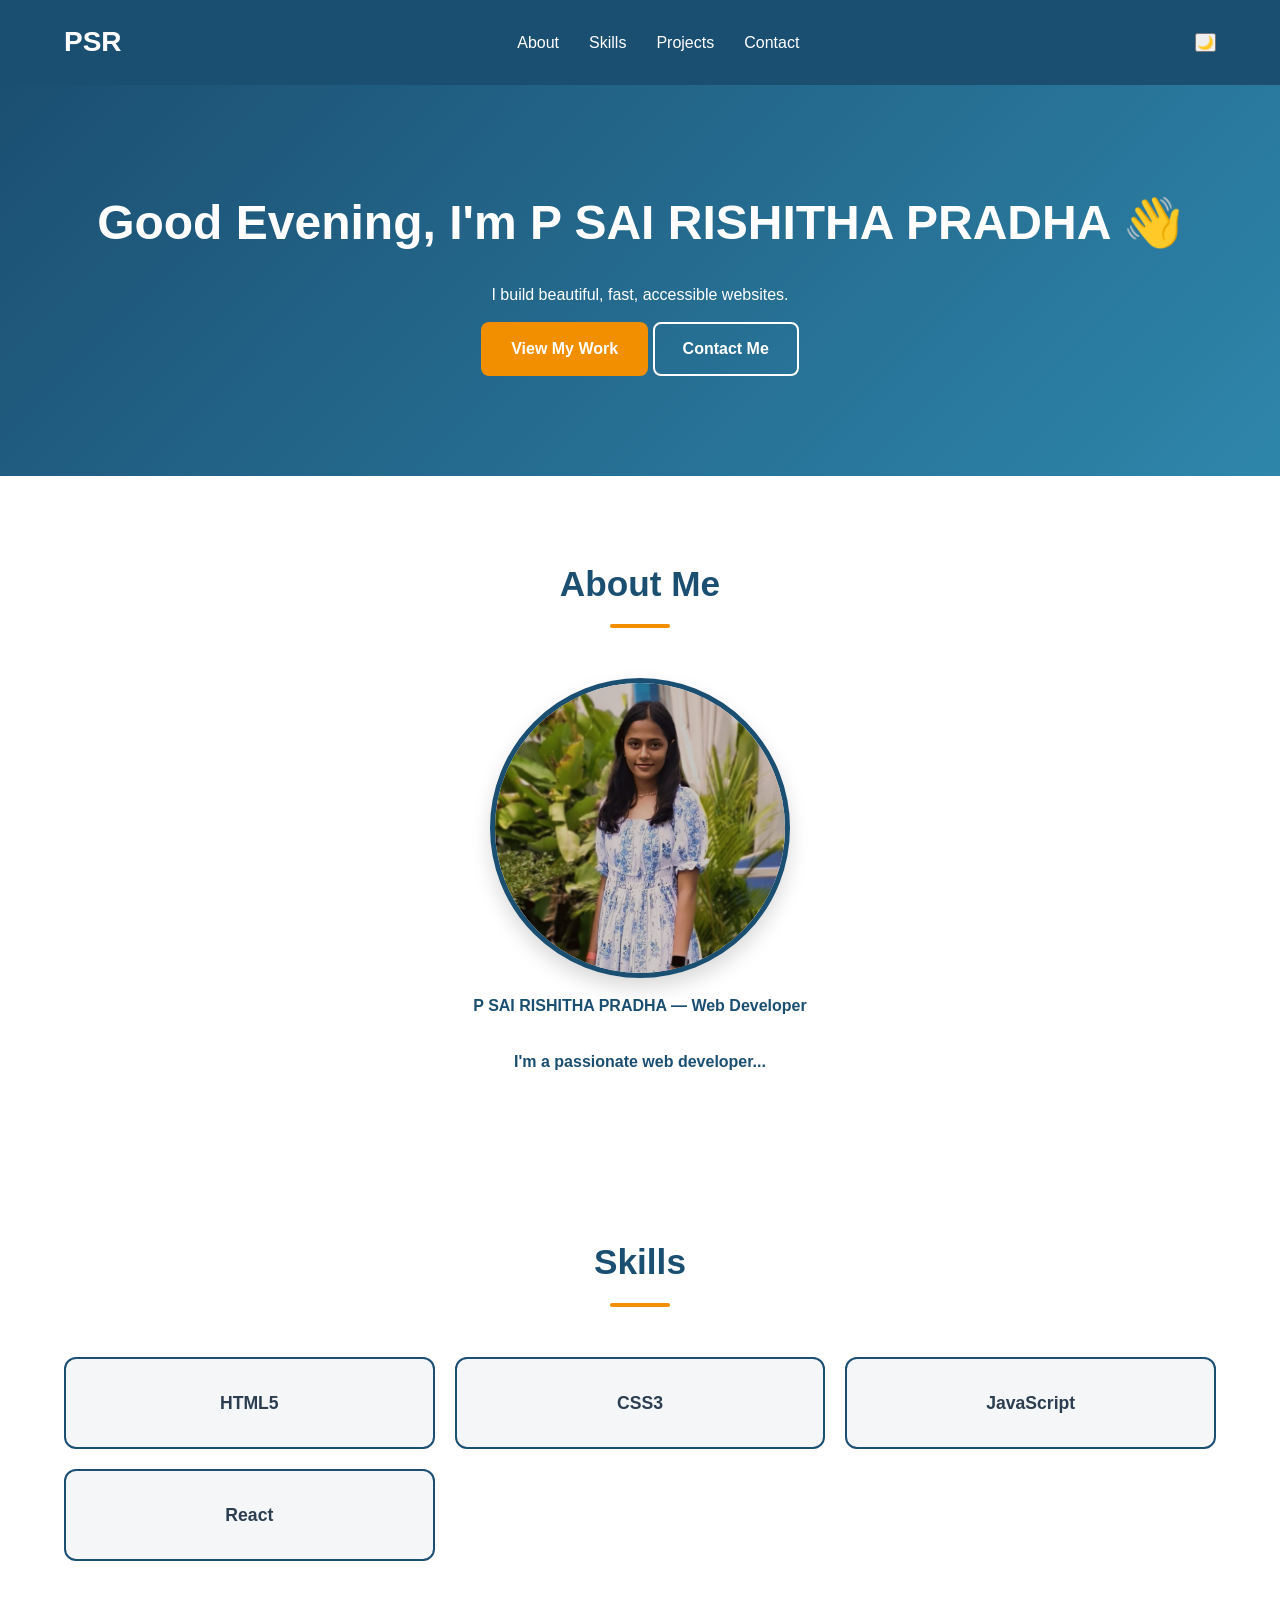
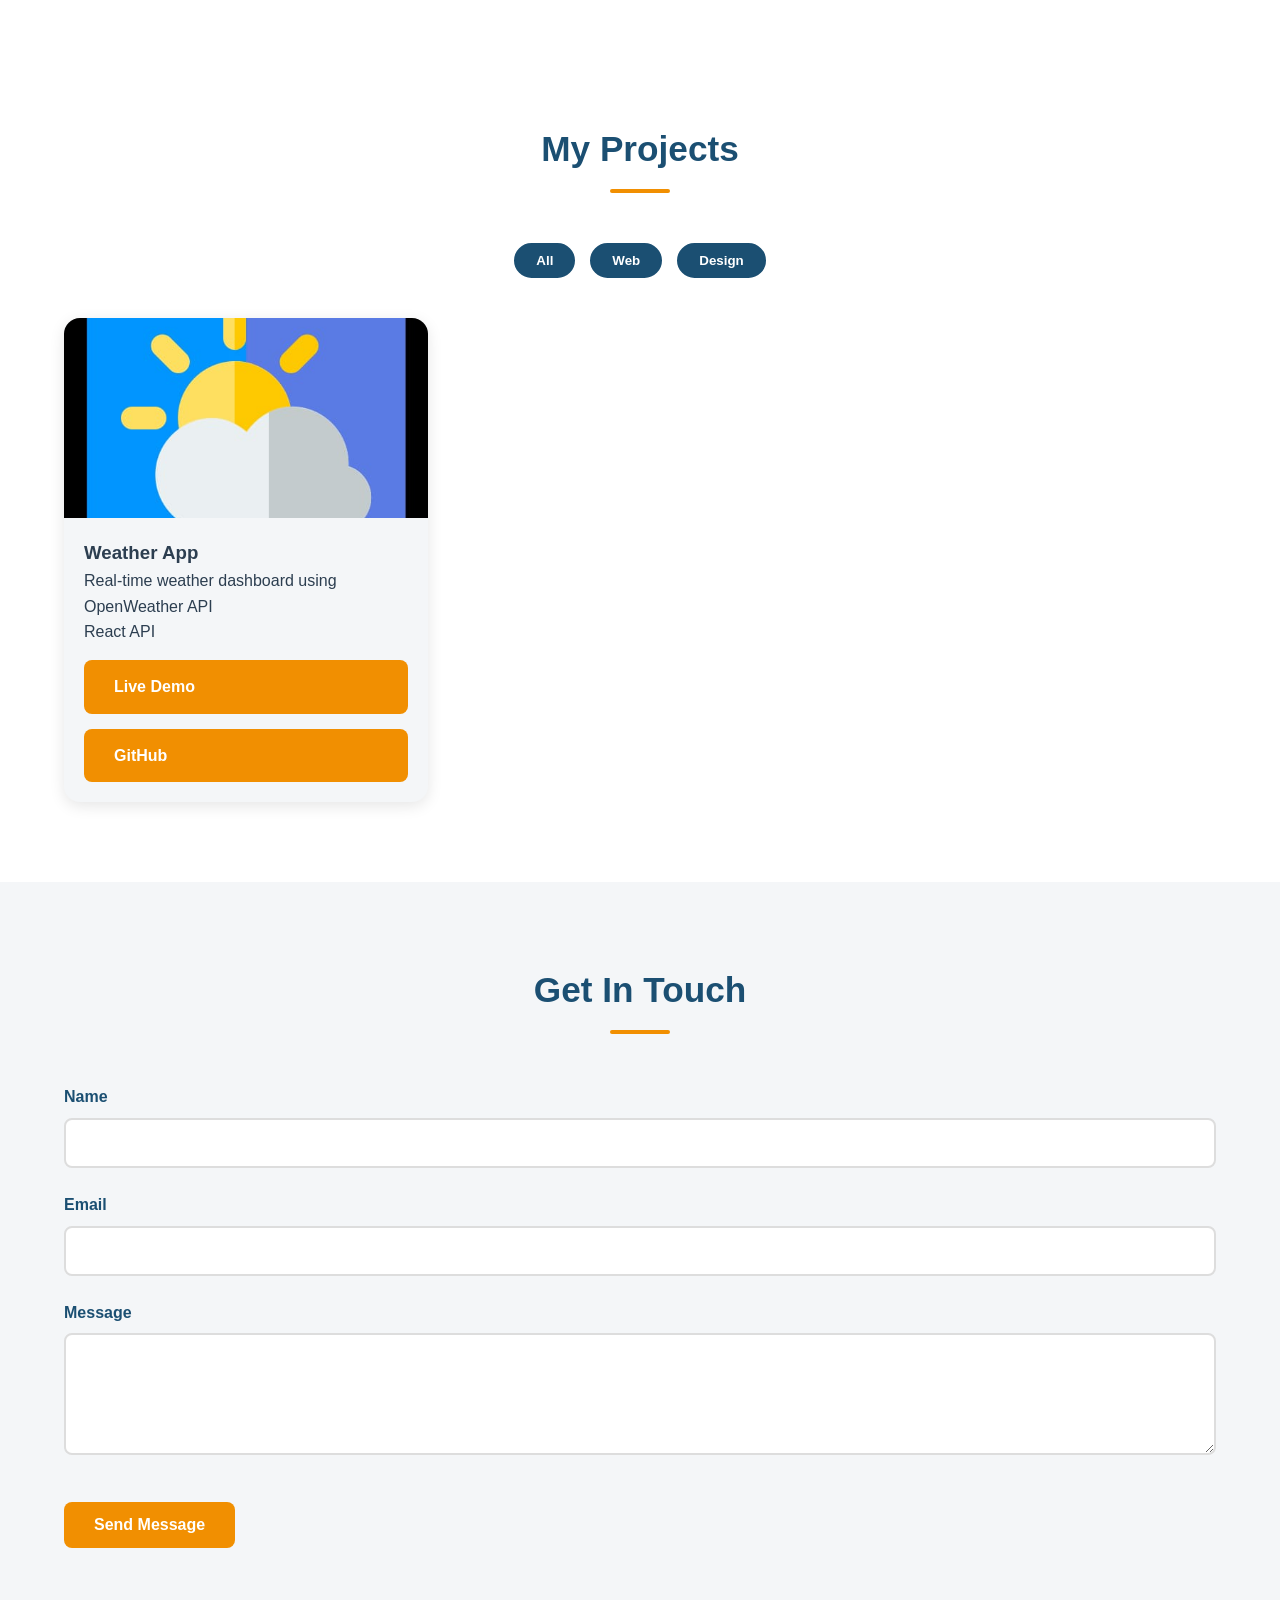
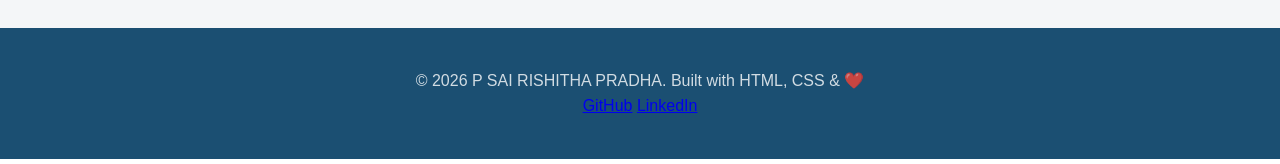
==== commit 413eb76f: "Day 8 changes" ====
--- a/index.html
+++ b/index.html
@@ -7,7 +7,7 @@
     <meta name="description" content="Portfolio of P SAI RISHITHA PRADHA, web developer">
     <meta property="og:title" content="P SAI RISHITHA PRADHA | Web Developer">
     <meta property="og:image" content="preview.jpEg">
-    <link rel="icon" href="favicon.ico">
+    <link rel="icon" href="favicon.jpeg">
     <link rel="stylesheet" href="styles.css">  <!-- Ready for Day 5! -->
 </head>
 <body>
